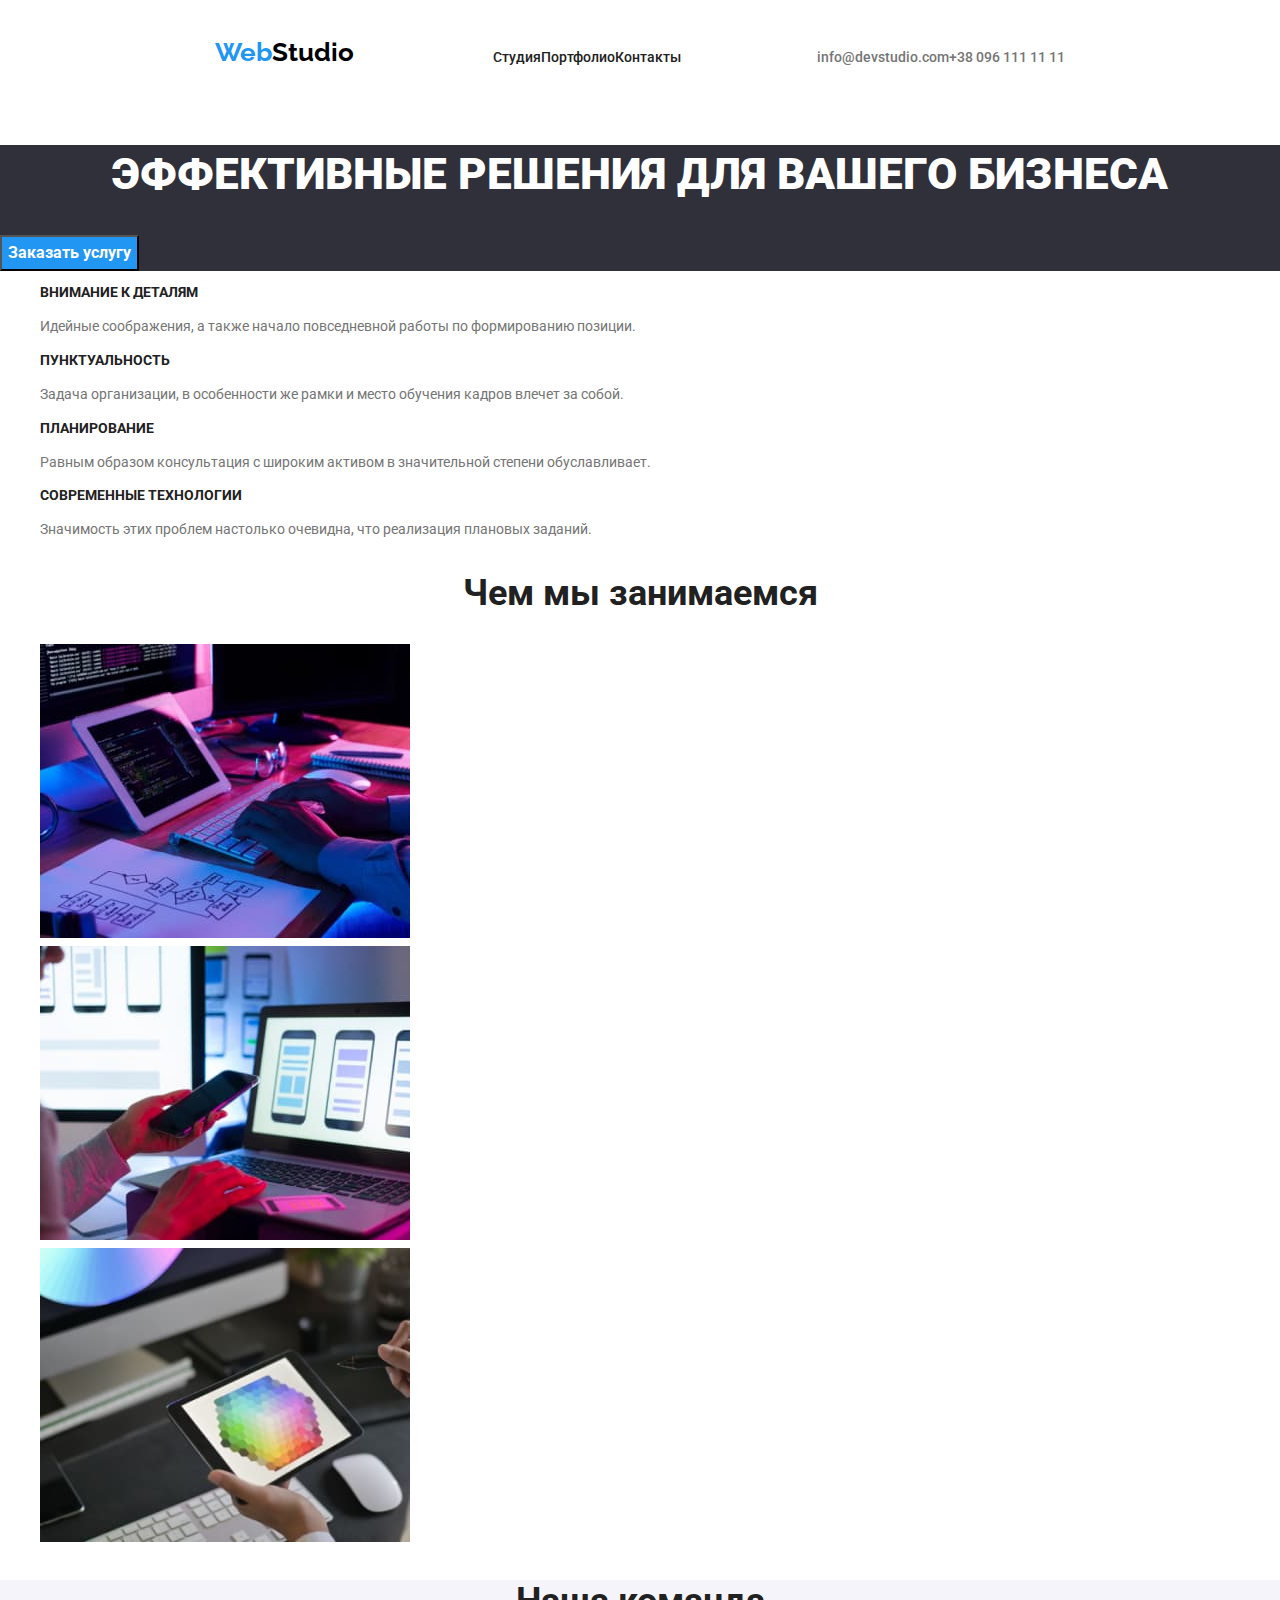
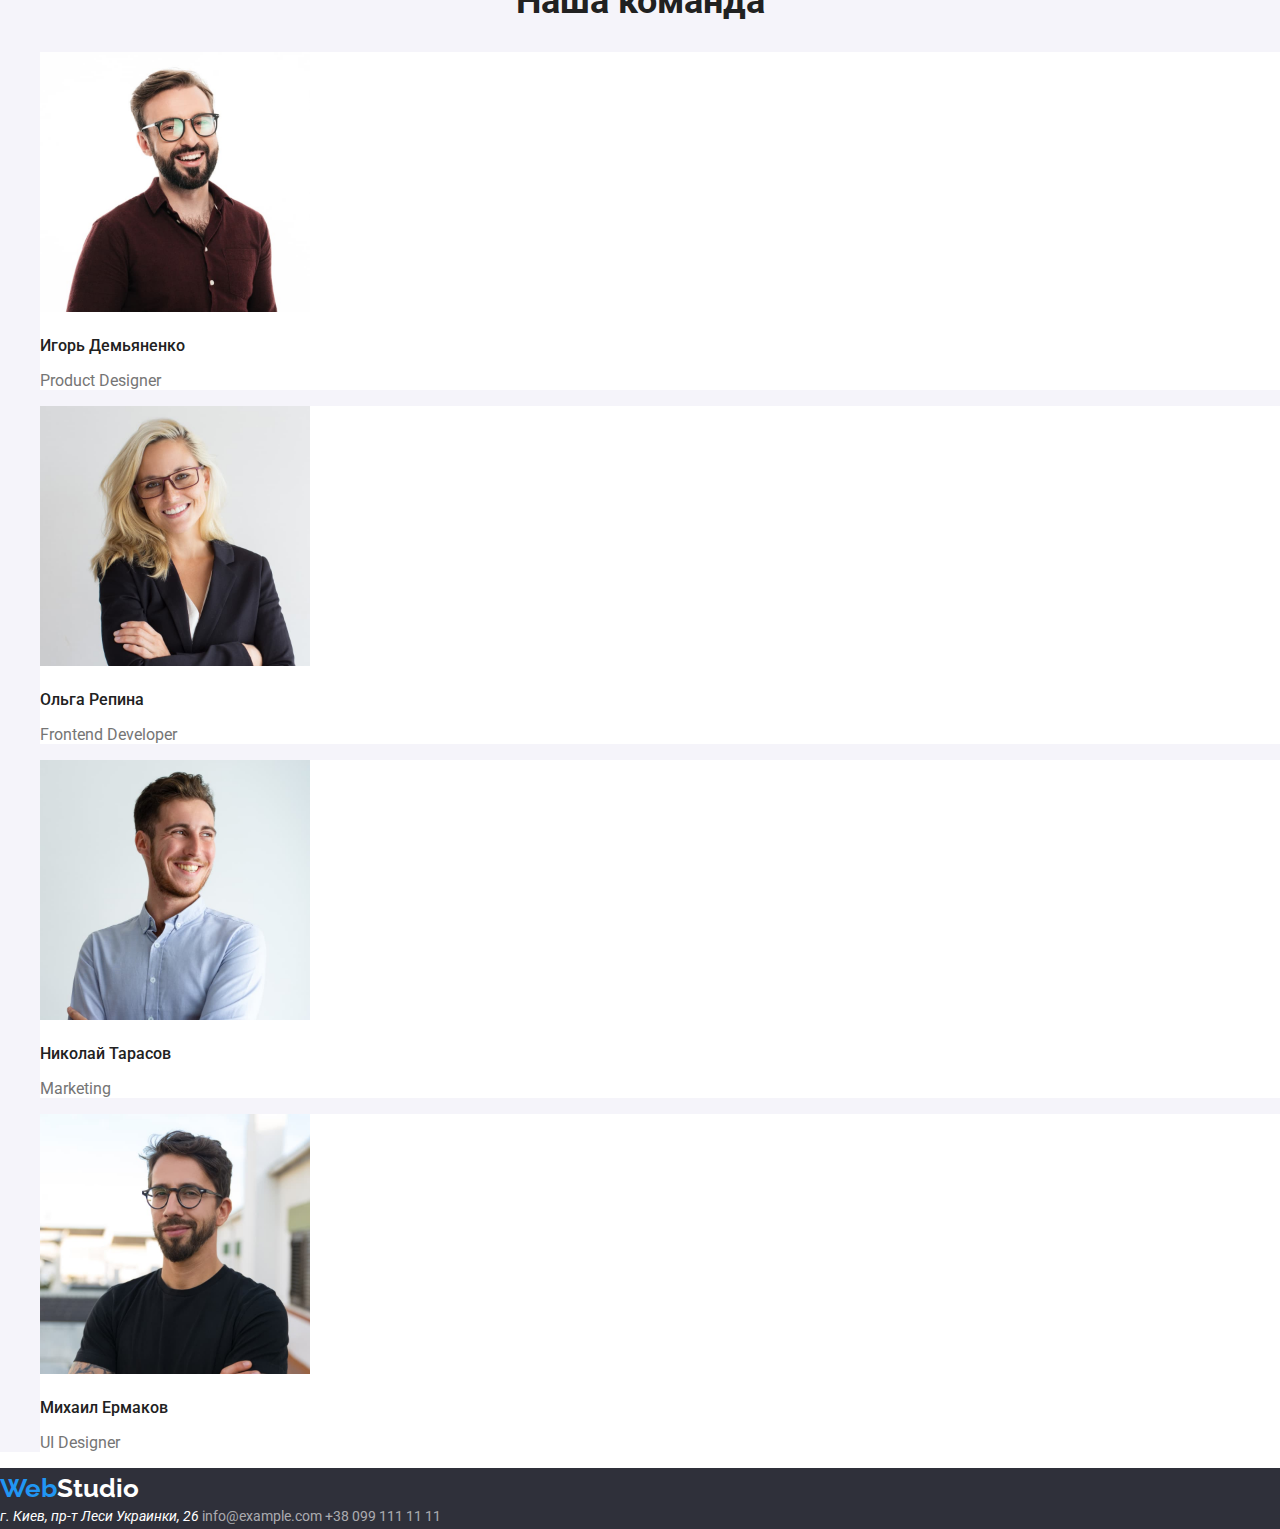
==== index.html @ 6ba64553 "Header make flexes" ====
<!DOCTYPE html>
<html lang="ru">
  <head>
    <meta charset="UTF-8" />
    <meta http-equiv="X-UA-Compatible" content="IE=edge" />
    <meta name="viewport" content="width=device-width, initial-scale=1.0" />
    <title>Главная</title>
    <link
      href="https://fonts.googleapis.com/css2?family=Oleo+Script:wght@400;700&family=Raleway:wght@400;700&family=Roboto:wght@400;500;700;900&display=swap"
      rel="stylesheet"
    />
    <link rel="stylesheet" href="./css/modern-normalize.min.css">
    <link rel="stylesheet" href="./css/styles.css" />
  </head>
  <body>
    <!--Шапка сайта-->
    <header class="page-header">
      <div class="container-nav">
        <nav class="site-nav">
        <a class="logo" lang="en" href="">Web<span class="logo-header">Studio</span></a>
        <ul class="link">
          <li><a class="nav-link" href="./index.html">Студия</a></li>
          <li><a class="nav-link" href="./portfolio.html">Портфолио</a></li>
          <li><a class="nav-link" href="">Контакты</a></li>
        </ul>
      </nav>
      <ul class="auth">
        <li><a class="nav-contact" href="mailto:info@devstudio.com">info@devstudio.com</a></li>
        <li><a class="nav-contact" href="tel:+380961111111">+38 096 111 11 11</a></li>
      </ul></div>
          </header>
    <main>
      <!--Герой-->
      <section class="hero">
        <h1>Эффективные решения для вашего бизнеса</h1>
        <button type="button">Заказать услугу</button>
      </section>
      <!--Преимущества-->
      <section>
        <ul class="advantages">
          <li>
            <h2>Внимание к деталям</h2>
            <p>Идейные соображения, а также начало повседневной работы по формированию позиции.</p>
          </li>
          <li>
            <h2>Пунктуальность</h2>
            <p>
              Задача организации, в особенности же рамки и место обучения кадров влечет за собой.
            </p>
          </li>
          <li>
            <h2>Планирование</h2>
            <p>
              Равным образом консультация с широким активом в значительной степени обуславливает.
            </p>
          </li>
          <li>
            <h2>Современные технологии</h2>
            <p>Значимость этих проблем настолько очевидна, что реализация плановых заданий.</p>
          </li>
        </ul>
      </section>
      <!--Примеры-->
      <section class="example">
        <h2>Чем мы занимаемся</h2>
        <ul>
          <li><img src="./images/example1.jpg" alt="набор на планшете" width="370" /></li>
          <li><img src="./images/example2.jpg" alt="ноут и телефон" width="370" /></li>
          <li>
            <img src="./images/example3.jpg" alt="цветовая таблица на планшете" width="370" />
          </li>
        </ul>
      </section>
      <!--Команда-->
      <section class="team">
        <h2>Наша команда</h2>
        <ul>
          <li class="teams">
            <img src="./images/team1.jpg" alt="Дизайнер" width="270" />
            <h3>Игорь Демьяненко</h3>
            <p>Product Designer</p>
          </li>
          <li class="teams">
            <img src="./images/team2.jpg" alt="Фронтэнд разрабочик" width="270" />
            <h3>Ольга Репина</h3>
            <p>Frontend Developer</p>
          </li>
          <li class="teams">
            <img src="./images/team3.jpg" alt="Маркетолог" width="270" />
            <h3>Николай Тарасов</h3>
            <p>Marketing</p>
          </li>
          <li class="teams">
            <img src="./images/team4.jpg" alt="Юай Дизайнер" width="270" />
            <h3>Михаил Ермаков</h3>
            <p>UI Designer</p>
          </li>
        </ul>
      </section>
    </main>
    <!--Подвал Сайта-->
    <footer class="foot">
      <a class="logo" href="">Web<span class="logo-footer">Studio</span></a>
      <address class="foot-address">
        г. Киев, пр-т Леси Украинки, 26
        <a class="foot-contact" href="mailto:info@example.com">info@example.com</a>
        <a class="foot-contact" href="tel:+380991111111">+38 099 111 11 11</a>
      </address>
    </footer>
  </body>
</html>
---- css/styles.css ----
/* font-family: Raleway;
font-family: Roboto;
 */
body {
  font-family: Roboto;
  font-style: normal;
  font-weight: 400;
  font-size: 14px;
  line-height: 1.71;
  color: #212121;
}

/* Шапка */
.logo {
  font-family: Raleway;
  font-style: normal;
  font-weight: bold;
  font-size: 26px;
  line-height: 1.19;
  color: #2196f3;
  text-decoration: none;
  display: inline-block;
  width: 145px;
  height: 31px;
  margin-top: 5px;
  margin-right: 93px;
}

.logo-header {
  color: black;
}
/* Навигация */

.site-nav {
  display: flex;
}

.container-nav {
  display: flex;
  justify-content: space-between;
  align-items: center;
  padding: 32px 215px;
}

ul {
  list-style-type: none;
}

.link {
  display: flex;
  justify-content: flex-start;
  margin-right: 50px;
}

.nav-link {
  text-decoration: none;
  font-weight: 500;
  font-size: 14px;
  line-height: 1.14;
  color: #212121;
}
.nav-link:hover,
.nav-link:focus {
  color: #2196f3;
}

.auth {
  display: flex;
}
.nav-contact {
  text-decoration: none;
  font-weight: 500;
  font-size: 14px;
  line-height: 1.14;
  color: #757575;
}
.nav-contact:hover,
.nav-contact:focus {
  color: #2196f3;
}
/* Герой */
.hero {
  background-color: #2f303a;
}
.hero h1 {
  font-weight: 900;
  font-size: 44px;
  line-height: 1.36;
  text-transform: uppercase;
  text-align: center;
  color: #ffffff;
}
.hero button {
  font-family: Roboto;
  background-color: #2196f3;
  color: #ffffff;
  font-weight: 700;
  font-size: 16px;
  line-height: 1.88;
  cursor: pointer;
}
.filter button {
  font-family: Roboto;
  background-color: #f5f4fa;
  color: #212121;
  font-weight: 500;
  font-size: 16px;
  line-height: 1.63;
  cursor: pointer;
}
.filter button:hover,
.filter button:focus {
  background-color: #2196f3;
  color: #ffffff;
}
/* Main content */

.content-list h2 {
  font-size: 18px;
  line-height: 2;
}

.content-list p {
  color: #757575;
  font-size: 16px;
  line-height: 1.88;
}

.advantages h2 {
  font-weight: 700px;
  font-size: 14px;
  line-height: 1.14;
  text-transform: uppercase;
}
.advantages p {
  line-height: 1.71;
  color: #757575;
}

.example h2,
.team h2 {
  font-weight: 700;
  font-size: 36px;
  line-height: 1.17;
  text-align: center;
}

.team h3 {
  font-weight: 500;
  font-size: 16px;
  line-height: 1.19;
}

.team p {
  color: #757575;
  font-size: 16px;
  line-height: 1.19;
}

.team {
  background-color: #f5f4fa;
}
.teams {
  background-color: #ffffff;
}

/* Подвал */
.logo-footer {
  color: white;
}

.foot {
  background-color: #2f303a;
}

.foot-address {
  color: #ffffff;
  font-size: 14px;
  line-height: 1.71;
}

.foot-contact {
  text-decoration: none;
  font-style: normal;
  color: rgba(255, 255, 255, 0.6);
  line-height: 1.71;
}

.foot-contact:hover,
.foot-contact:focus {
  color: #2196f3;
}
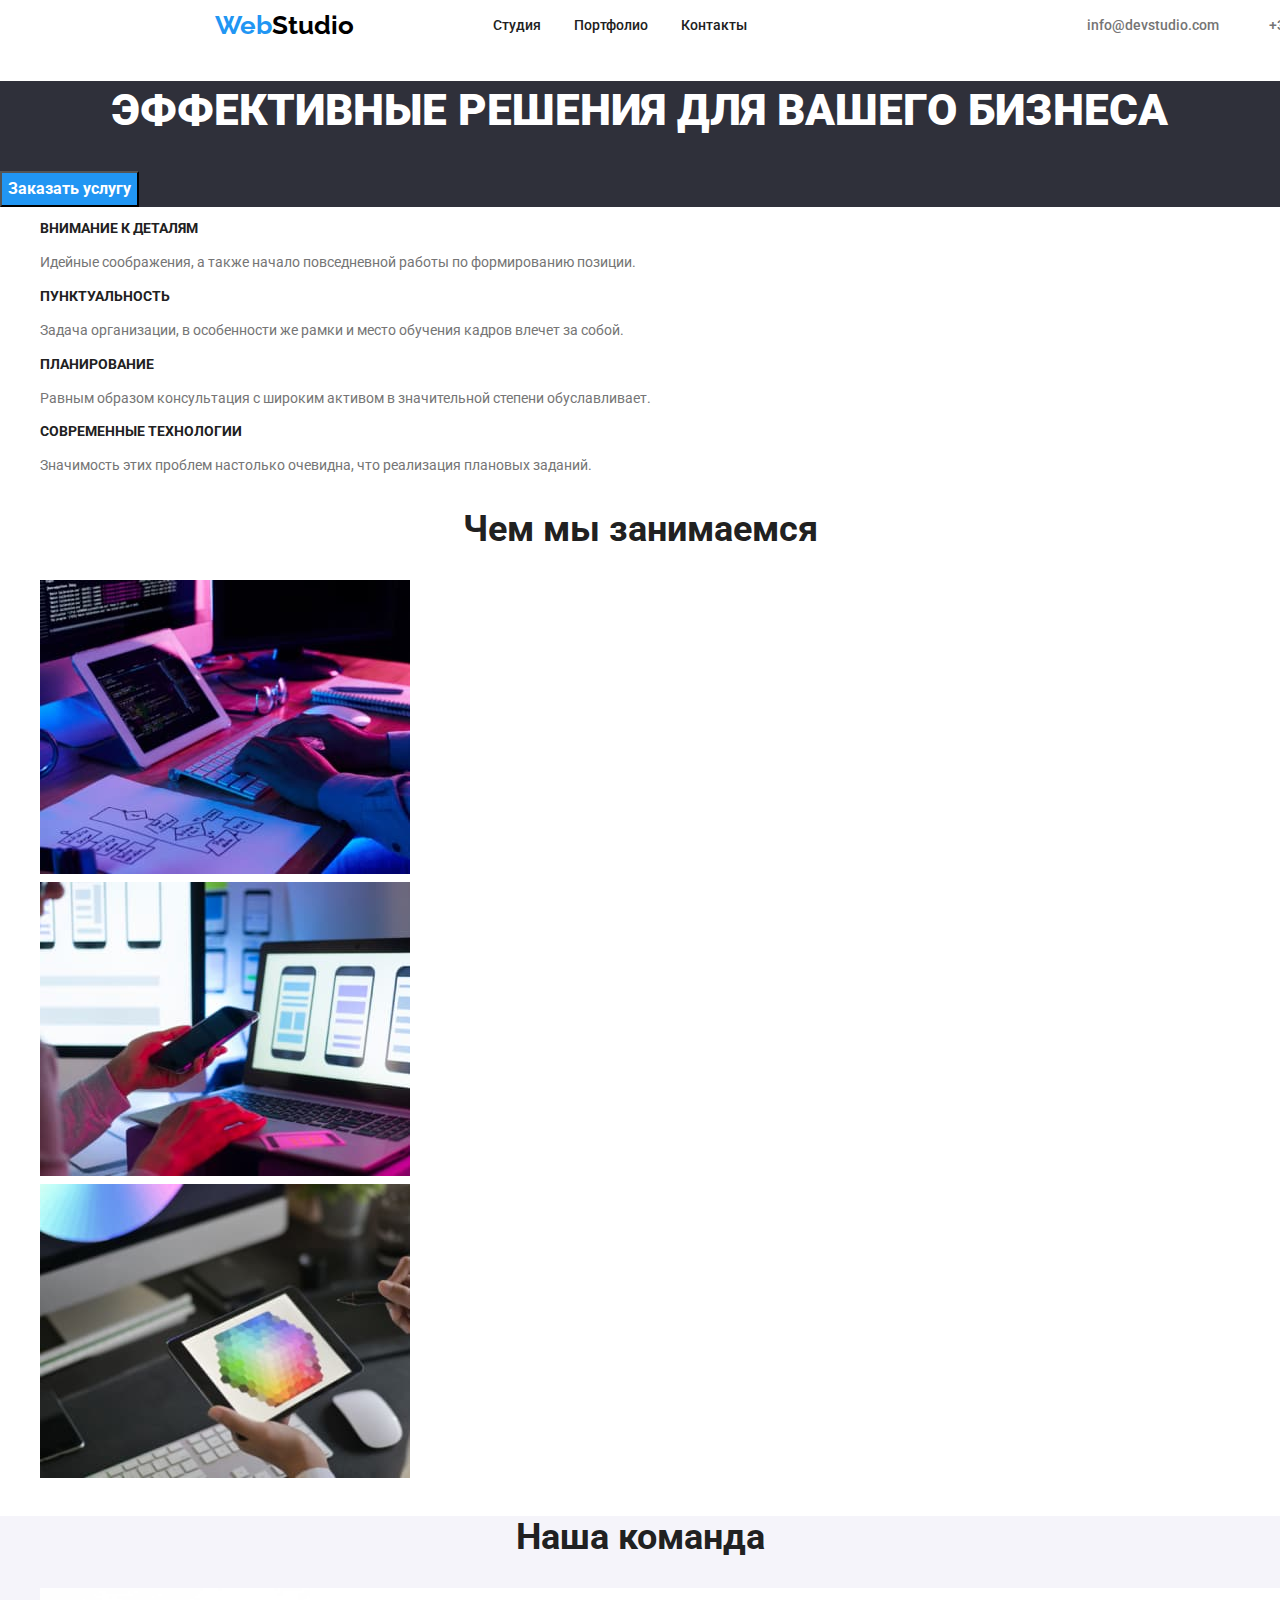
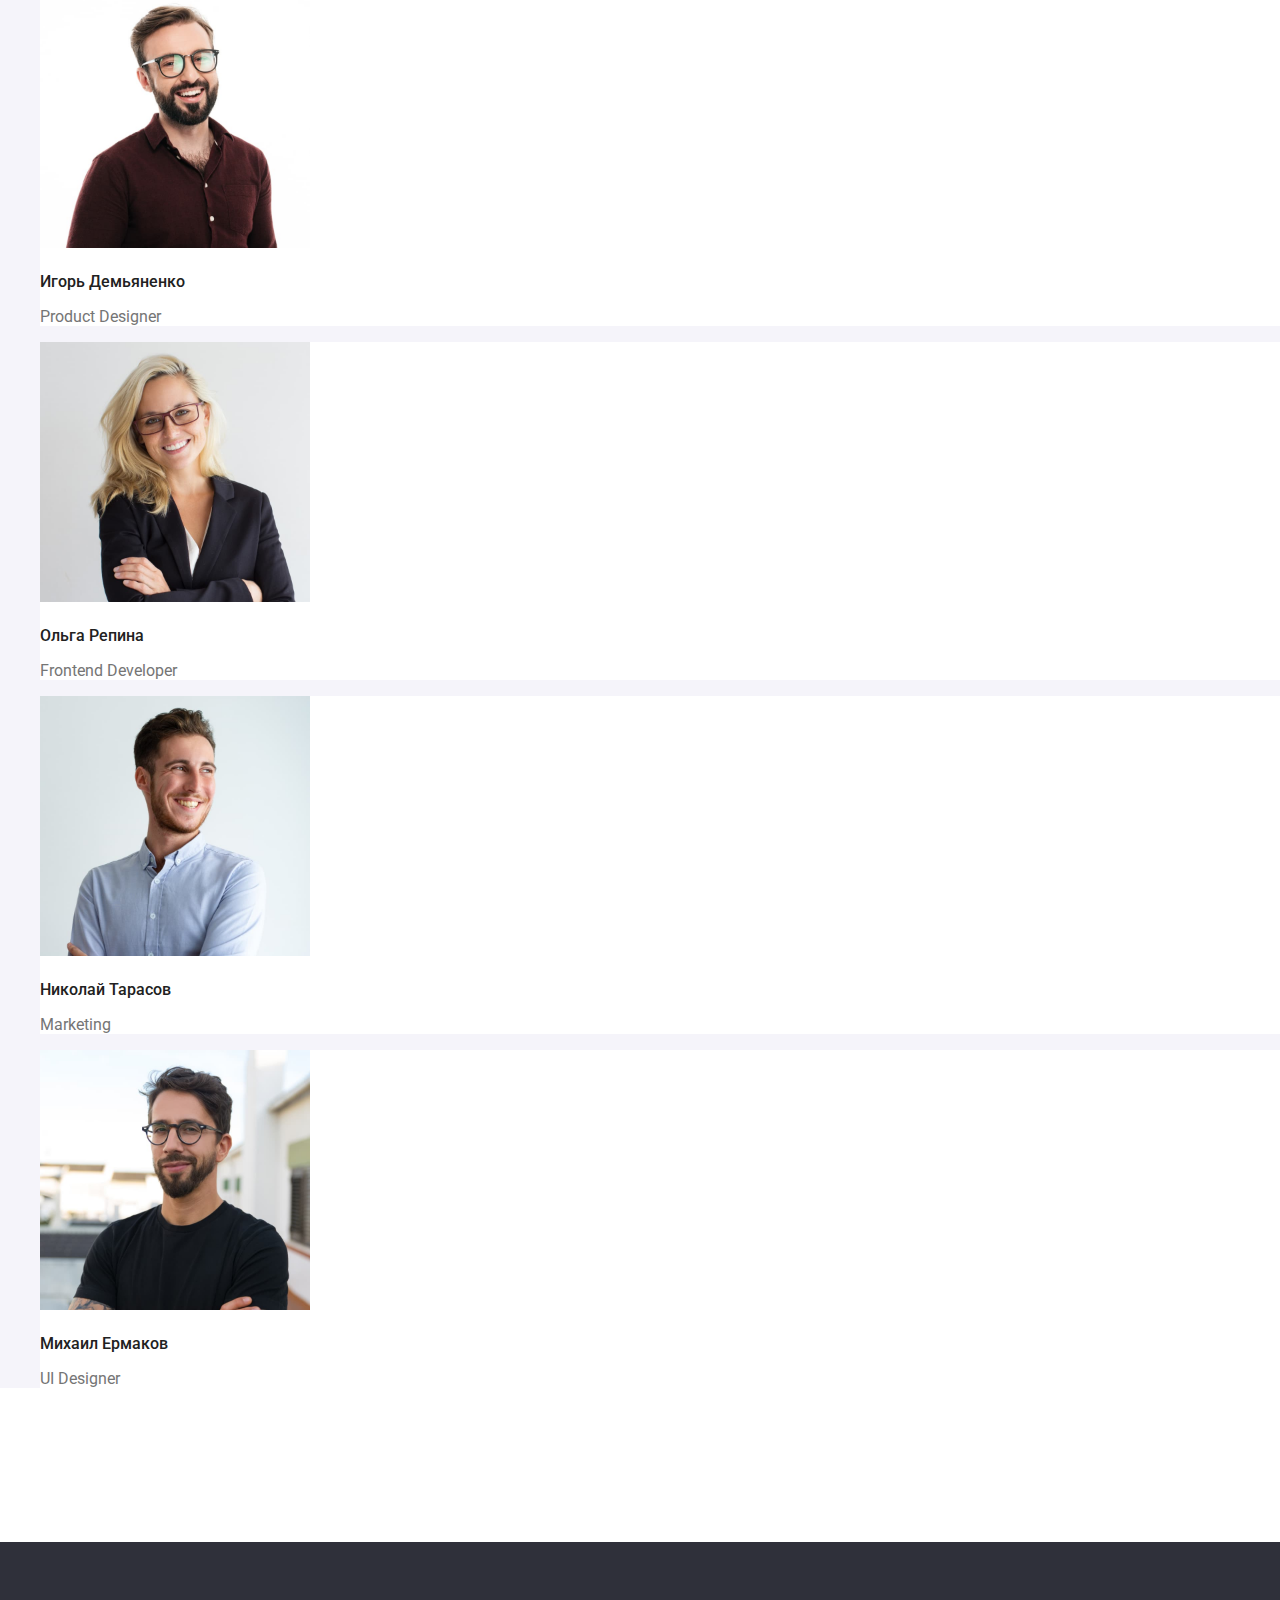
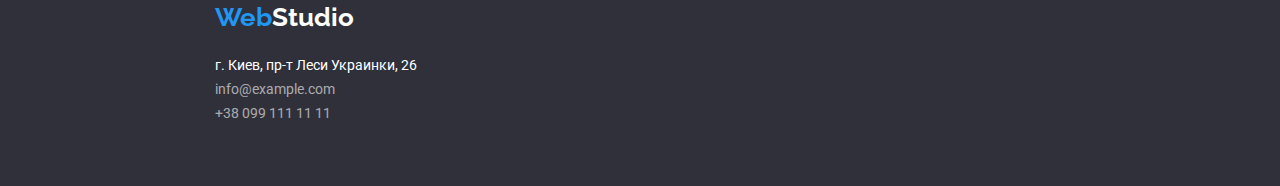
==== commit 9a2ed6a4: "header and footer position" ====
--- a/index.html
+++ b/index.html
@@ -9,7 +9,7 @@
       href="https://fonts.googleapis.com/css2?family=Oleo+Script:wght@400;700&family=Raleway:wght@400;700&family=Roboto:wght@400;500;700;900&display=swap"
       rel="stylesheet"
     />
-    <link rel="stylesheet" href="./css/modern-normalize.min.css">
+    <link rel="stylesheet" href="./css/modern-normalize.min.css" />
     <link rel="stylesheet" href="./css/styles.css" />
   </head>
   <body>
@@ -17,18 +17,23 @@
     <header class="page-header">
       <div class="container-nav">
         <nav class="site-nav">
-        <a class="logo" lang="en" href="">Web<span class="logo-header">Studio</span></a>
-        <ul class="link">
-          <li><a class="nav-link" href="./index.html">Студия</a></li>
-          <li><a class="nav-link" href="./portfolio.html">Портфолио</a></li>
-          <li><a class="nav-link" href="">Контакты</a></li>
+          <a class="logo" lang="en" href="">Web<span class="logo-header">Studio</span></a>
+          <ul class="link">
+            <li><a class="nav-link" href="./index.html">Студия</a></li>
+            <li><a class="nav-link" href="./portfolio.html">Портфолио</a></li>
+            <li><a class="nav-link" href="">Контакты</a></li>
+          </ul>
+        </nav>
+        <ul class="auth">
+          <li class="auth-contact">
+            <a class="nav-contact" href="mailto:info@devstudio.com">info@devstudio.com</a>
+          </li>
+          <li class="auth-contact">
+            <a class="nav-contact" href="tel:+380961111111">+38 096 111 11 11</a>
+          </li>
         </ul>
-      </nav>
-      <ul class="auth">
-        <li><a class="nav-contact" href="mailto:info@devstudio.com">info@devstudio.com</a></li>
-        <li><a class="nav-contact" href="tel:+380961111111">+38 096 111 11 11</a></li>
-      </ul></div>
-          </header>
+      </div>
+    </header>
     <main>
       <!--Герой-->
       <section class="hero">
@@ -100,12 +105,12 @@
     </main>
     <!--Подвал Сайта-->
     <footer class="foot">
-      <a class="logo" href="">Web<span class="logo-footer">Studio</span></a>
-      <address class="foot-address">
-        г. Киев, пр-т Леси Украинки, 26
-        <a class="foot-contact" href="mailto:info@example.com">info@example.com</a>
-        <a class="foot-contact" href="tel:+380991111111">+38 099 111 11 11</a>
-      </address>
+     <div class="logo-psn"><a class="logo-f" href="">Web<span class="logo-footer">Studio</span></a></div>
+     <div class="foot-psn">
+       <a class="foot-address" href="https://www.google.com.ua/maps/">г. Киев, пр-т Леси Украинки, 26</li>
+      <a class="foot-contact" href="mailto:info@example.com">info@example.com</a>
+    <a class="foot-contact" href="tel:+380991111111">+38 099 111 11 11</a>
+  </div>
     </footer>
   </body>
 </html>
--- a/css/styles.css
+++ b/css/styles.css
@@ -10,6 +10,9 @@
   color: #212121;
 }
 
+header {
+  background-color: #ffffff;
+}
 /* Шапка */
 .logo {
   font-family: Raleway;
@@ -22,7 +25,6 @@
   display: inline-block;
   width: 145px;
   height: 31px;
-  margin-top: 5px;
   margin-right: 93px;
 }
 
@@ -31,25 +33,29 @@
 }
 /* Навигация */
 
-.site-nav {
-  display: flex;
-}
-
 .container-nav {
-  display: flex;
-  justify-content: space-between;
+  width: 1200px;
+  display: flex;
+  margin-left: 200px;
+  margin-right: 200px;
+  padding-left: 15px;
+  padding-right: 15px;
   align-items: center;
-  padding: 32px 215px;
 }
 
 ul {
   list-style-type: none;
 }
 
+.site-nav {
+  display: flex;
+  align-items: center;
+}
+
 .link {
   display: flex;
-  justify-content: flex-start;
-  margin-right: 50px;
+  width: 294px;
+  justify-content: space-between;
 }
 
 .nav-link {
@@ -58,7 +64,10 @@
   font-size: 14px;
   line-height: 1.14;
   color: #212121;
-}
+  margin-top: 32px;
+  margin-bottom: 32px;
+}
+
 .nav-link:hover,
 .nav-link:focus {
   color: #2196f3;
@@ -66,7 +75,11 @@
 
 .auth {
   display: flex;
-}
+  align-items: center;
+  justify-content: flex-end;
+  margin-left: auto;
+}
+
 .nav-contact {
   text-decoration: none;
   font-weight: 500;
@@ -74,10 +87,20 @@
   line-height: 1.14;
   color: #757575;
 }
+
 .nav-contact:hover,
 .nav-contact:focus {
   color: #2196f3;
 }
+
+.auth-contact {
+  margin-right: 50px;
+}
+
+.auth-contact:last-child {
+  margin-right: 0px;
+}
+
 /* Герой */
 .hero {
   background-color: #2f303a;
@@ -165,15 +188,49 @@
 }
 
 /* Подвал */
+.logo-f {
+  font-family: Raleway;
+  font-style: normal;
+  font-weight: bold;
+  font-size: 26px;
+  line-height: 1.19;
+  color: #2196f3;
+  text-decoration: none;
+}
+.logo-psn {
+  box-sizing: border-box;
+  display: block;
+  margin-left: 200px;
+  margin-right: 200px;
+  margin-top: 154px;
+  padding-top: 60px;
+  padding-left: 15px;
+  padding-right: 15px;
+}
+
 .logo-footer {
   color: white;
 }
 
 .foot {
   background-color: #2f303a;
+  height: auto;
+}
+
+.foot-psn {
+  display: flex;
+  flex-direction: column;
+  margin-left: 200px;
+  margin-right: 200px;
+  margin-top: 20px;
+  padding-left: 15px;
+  padding-right: 15px;
+  padding-bottom: 60px;
+  justify-content: space-between;
 }
 
 .foot-address {
+  text-decoration: none;
   color: #ffffff;
   font-size: 14px;
   line-height: 1.71;
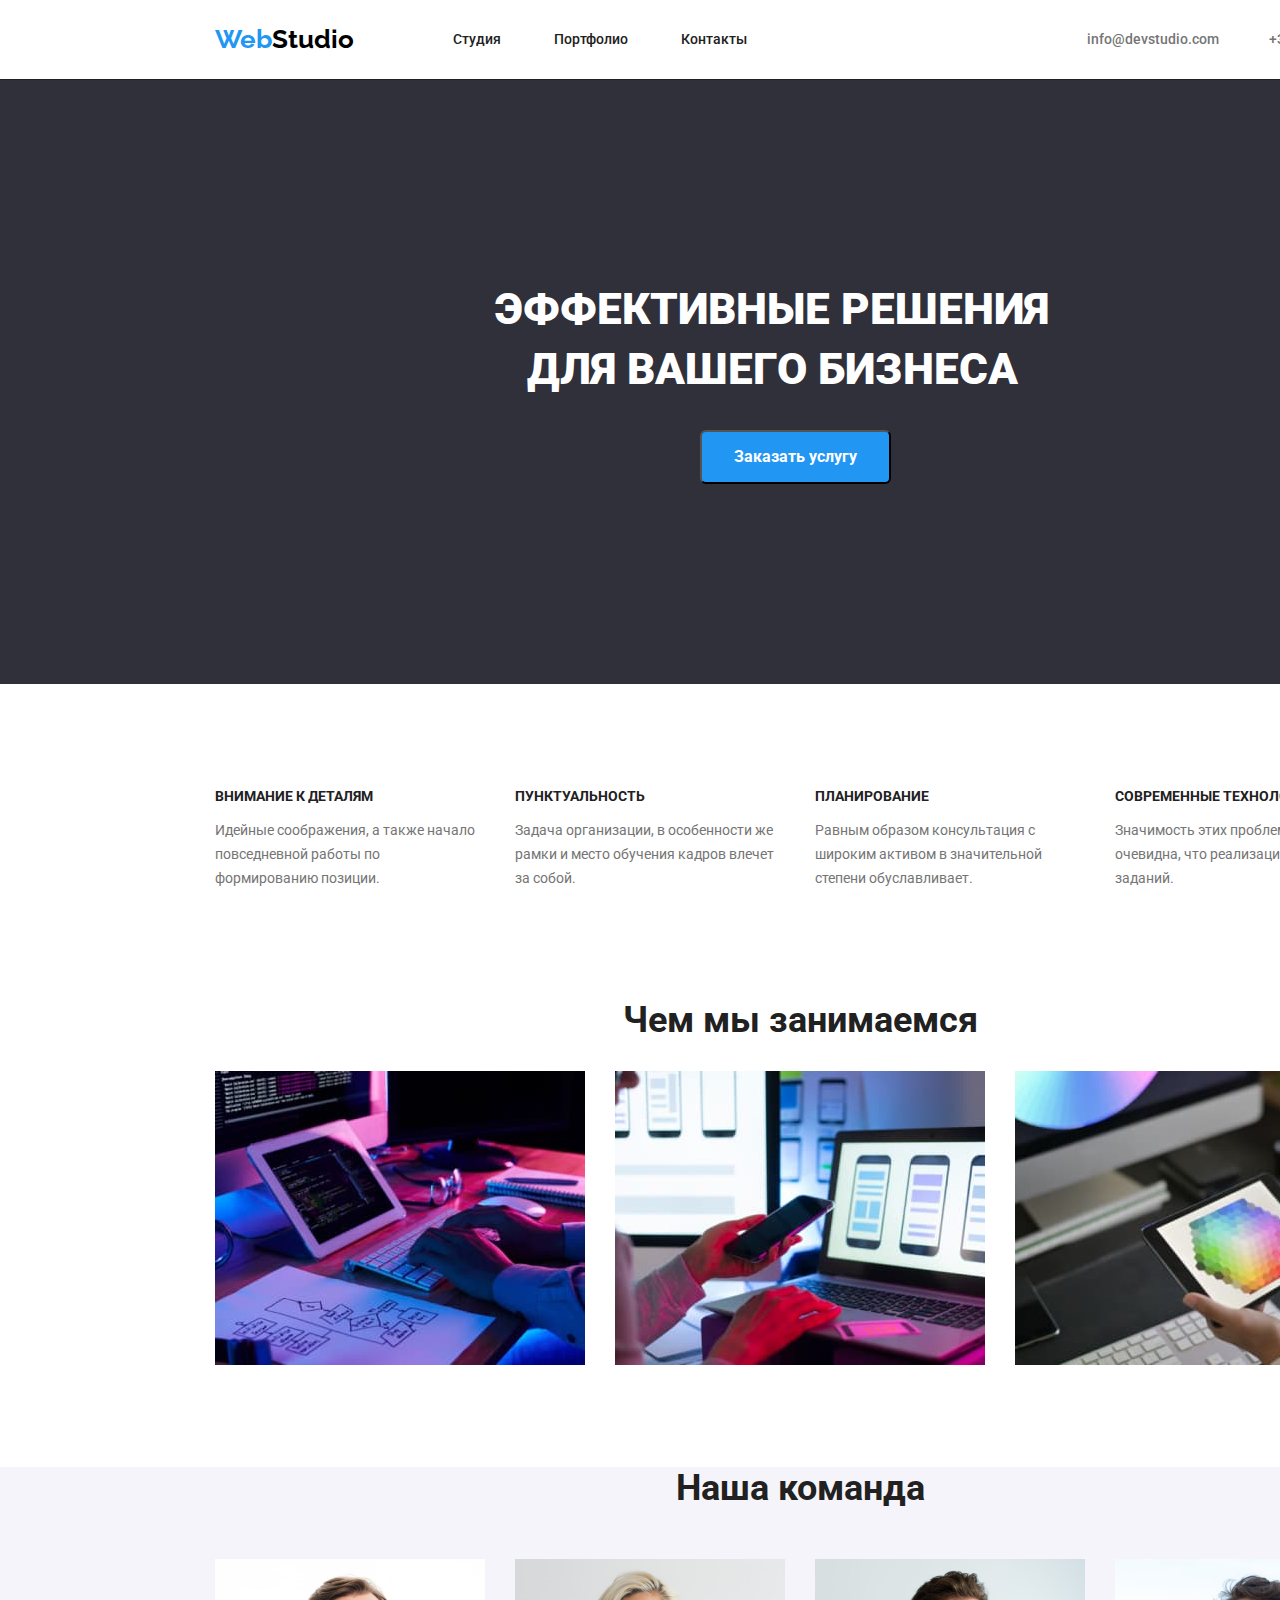
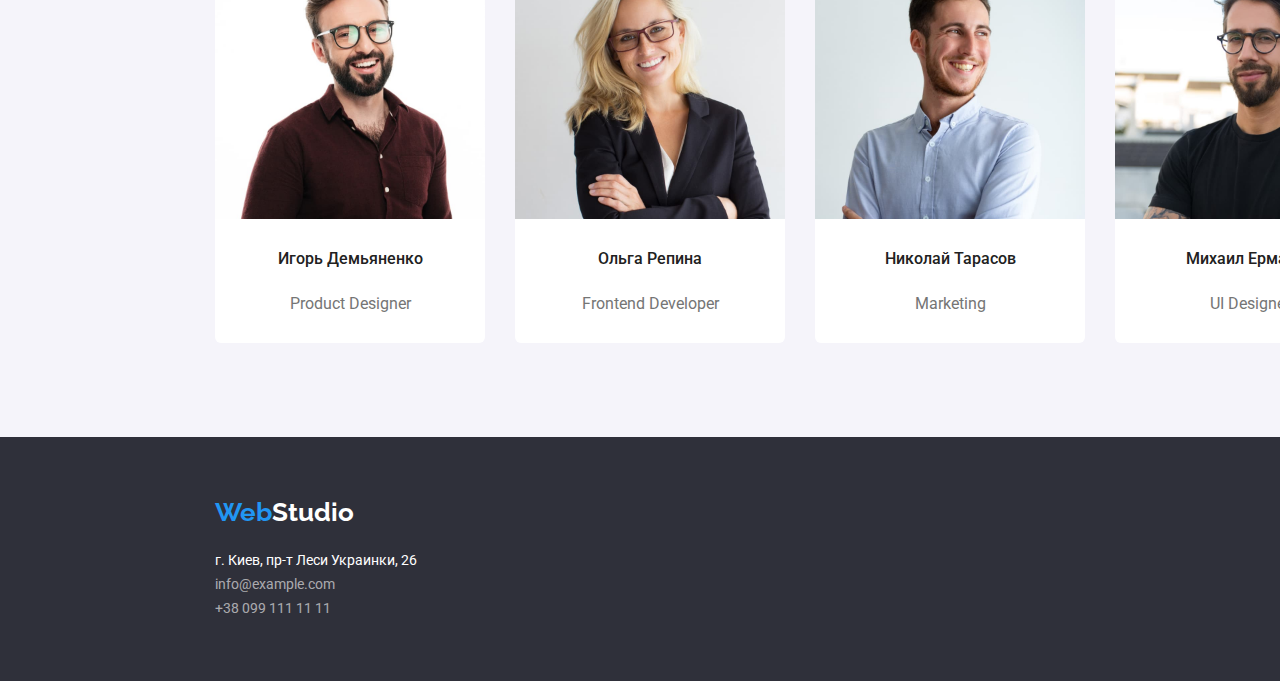
==== commit d980b736: "Flex psn 1st page" ====
--- a/index.html
+++ b/index.html
@@ -43,23 +43,23 @@
       <!--Преимущества-->
       <section>
         <ul class="advantages">
-          <li>
+          <li class="advantage-item">
             <h2>Внимание к деталям</h2>
             <p>Идейные соображения, а также начало повседневной работы по формированию позиции.</p>
           </li>
-          <li>
+          <li class="advantage-item">
             <h2>Пунктуальность</h2>
             <p>
               Задача организации, в особенности же рамки и место обучения кадров влечет за собой.
             </p>
           </li>
-          <li>
+          <li class="advantage-item">
             <h2>Планирование</h2>
             <p>
               Равным образом консультация с широким активом в значительной степени обуславливает.
             </p>
           </li>
-          <li>
+          <li class="advantage-item">
             <h2>Современные технологии</h2>
             <p>Значимость этих проблем настолько очевидна, что реализация плановых заданий.</p>
           </li>
@@ -68,18 +68,17 @@
       <!--Примеры-->
       <section class="example">
         <h2>Чем мы занимаемся</h2>
-        <ul>
-          <li><img src="./images/example1.jpg" alt="набор на планшете" width="370" /></li>
-          <li><img src="./images/example2.jpg" alt="ноут и телефон" width="370" /></li>
-          <li>
-            <img src="./images/example3.jpg" alt="цветовая таблица на планшете" width="370" />
+        <ul class="example-img">
+          <li class="img-item"><img src="./images/example1.jpg" alt="набор на планшете" width="370" /></li>
+          <li class="img-item"><img src="./images/example2.jpg" alt="ноут и телефон" width="370" /></li>
+          <li class="img-item"><img src="./images/example3.jpg" alt="цветовая таблица на планшете" width="370" />
           </li>
         </ul>
       </section>
       <!--Команда-->
       <section class="team">
         <h2>Наша команда</h2>
-        <ul>
+        <ul><div class="members">
           <li class="teams">
             <img src="./images/team1.jpg" alt="Дизайнер" width="270" />
             <h3>Игорь Демьяненко</h3>
@@ -99,13 +98,13 @@
             <img src="./images/team4.jpg" alt="Юай Дизайнер" width="270" />
             <h3>Михаил Ермаков</h3>
             <p>UI Designer</p>
-          </li>
+          </li></div>
         </ul>
       </section>
     </main>
     <!--Подвал Сайта-->
     <footer class="foot">
-     <div class="logo-psn"><a class="logo-f" href="">Web<span class="logo-footer">Studio</span></a></div>
+     <div class="logo-psn"><a class="logo-f" lang="en" href="">Web<span class="logo-footer">Studio</span></a></div>
      <div class="foot-psn">
        <a class="foot-address" href="https://www.google.com.ua/maps/">г. Киев, пр-т Леси Украинки, 26</li>
       <a class="foot-contact" href="mailto:info@example.com">info@example.com</a>
--- a/css/styles.css
+++ b/css/styles.css
@@ -8,11 +8,17 @@
   font-size: 14px;
   line-height: 1.71;
   color: #212121;
+  width: 1600px;
 }
 
 header {
   background-color: #ffffff;
-}
+  border-color: ECECEC;
+  border-bottom: 1px solid;
+  height: 80px;
+  display: flex;
+}
+
 /* Шапка */
 .logo {
   font-family: Raleway;
@@ -104,14 +110,23 @@
 /* Герой */
 .hero {
   background-color: #2f303a;
+  padding-top: 200px;
+  padding-bottom: 200px;
 }
 .hero h1 {
   font-weight: 900;
   font-size: 44px;
   line-height: 1.36;
   text-transform: uppercase;
+  color: #ffffff;
   text-align: center;
-  color: #ffffff;
+  width: 640px;
+  margin-top: 0px;
+  margin-left: 452px;
+  margin-right: 452px;
+  margin-bottom: 30px;
+  padding-left: 28px;
+  padding-right: 28px;
 }
 .hero button {
   font-family: Roboto;
@@ -121,7 +136,24 @@
   font-size: 16px;
   line-height: 1.88;
   cursor: pointer;
-}
+  border-radius: 6px;
+  display: block;
+  text-align: center;
+  padding: 10px 32px 10px 32px;
+  margin-left: 700px;
+  margin-right: 700px;
+  margin-bottom: 0px;
+}
+
+.filter {
+  display: flex;
+  justify-content: flex-start;
+  margin-left: 495px;
+  margin-right: auto;
+  margin-top: 94px;
+  margin-bottom: 50px;
+}
+
 .filter button {
   font-family: Roboto;
   background-color: #f5f4fa;
@@ -130,7 +162,16 @@
   font-size: 16px;
   line-height: 1.63;
   cursor: pointer;
-}
+  border-radius: 6px;
+  border-color: #ffffff;
+  margin-right: 8px;
+  padding: 6px 22px 6px 22px;
+}
+
+.filter:last-child {
+  margin-left: 0px;
+}
+
 .filter button:hover,
 .filter button:focus {
   background-color: #2196f3;
@@ -138,6 +179,55 @@
 }
 /* Main content */
 
+.projects {
+  display: flex;
+  flex-wrap: wrap;
+  justify-content: flex-start;
+  flex-basis: 1200px;
+  margin-left: 215px;
+  margin-right: 215px;
+  margin-bottom: 94px;
+  padding-left: 0px;
+  padding-right: 0px;
+  padding-top: 0px;
+  padding-bottom: 0px;
+}
+
+.projects-container {
+  display: flex;
+  flex-direction: column;
+  flex-basis: 370px;
+  justify-content: flex-start;
+  text-align: start;
+  margin-bottom: 30px;
+  margin-right: 30px;
+
+  outline: 1px solid #eeeeee;
+}
+
+.projects-container:nth-child(3n) {
+  margin-right: 0;
+}
+
+.projects-container:nth-child(n + 7) {
+  margin-bottom: 0;
+}
+
+.projects-container h2,
+p {
+  margin-left: 24px;
+  margin-right: 24px;
+}
+
+.projects-container h2 {
+  margin-top: 20px;
+  margin-bottom: 0px;
+}
+
+.projects-container p {
+  margin-top: 4px;
+  margin-bottom: 20px;
+}
 .content-list h2 {
   font-size: 18px;
   line-height: 2;
@@ -147,6 +237,27 @@
   color: #757575;
   font-size: 16px;
   line-height: 1.88;
+}
+
+.advantages {
+  display: flex;
+  margin-top: 94px;
+  margin-left: 215px;
+  margin-right: 215px;
+  margin-bottom: 94px;
+}
+
+.advantage-item {
+  display: block;
+  text-align: left;
+  width: 270px;
+  margin-left: 0px;
+  margin-right: 30px;
+  padding-right: 5px;
+}
+
+.advantage-item:last-child {
+  margin-right: 0px;
 }
 
 .advantages h2 {
@@ -158,6 +269,24 @@
 .advantages p {
   line-height: 1.71;
   color: #757575;
+  margin-left: 0px;
+  margin-right: 0px;
+}
+
+.example-img {
+  display: flex;
+  margin-left: 215px;
+  margin-right: 215px;
+  margin-bottom: 94px;
+  justify-content: center;
+}
+
+.img-item {
+  margin-right: 30px;
+}
+
+.img-item:last-child {
+  margin-right: 0px;
 }
 
 .example h2,
@@ -168,6 +297,7 @@
   text-align: center;
 }
 
+/* Команда */
 .team h3 {
   font-weight: 500;
   font-size: 16px;
@@ -183,8 +313,38 @@
 .team {
   background-color: #f5f4fa;
 }
+
+.members {
+  display: flex;
+  justify-content: center;
+  margin-top: 50px;
+  margin-left: 215px;
+  margin-right: 215px;
+  padding-bottom: 94px;
+  background-color: #f5f4fa;
+}
+
 .teams {
   background-color: #ffffff;
+  display: flex;
+  flex-direction: column;
+  flex-basis: 270px;
+  border-radius: 6px;
+  text-align: center;
+  margin-right: 30px;
+}
+
+.teams:last-child {
+  margin-right: 0px;
+}
+
+.teams h3 {
+  margin-top: 30px;
+  margin-bottom: 10px;
+}
+
+.teams p {
+  margin-bottom: 30px;
 }
 
 /* Подвал */
@@ -202,7 +362,6 @@
   display: block;
   margin-left: 200px;
   margin-right: 200px;
-  margin-top: 154px;
   padding-top: 60px;
   padding-left: 15px;
   padding-right: 15px;
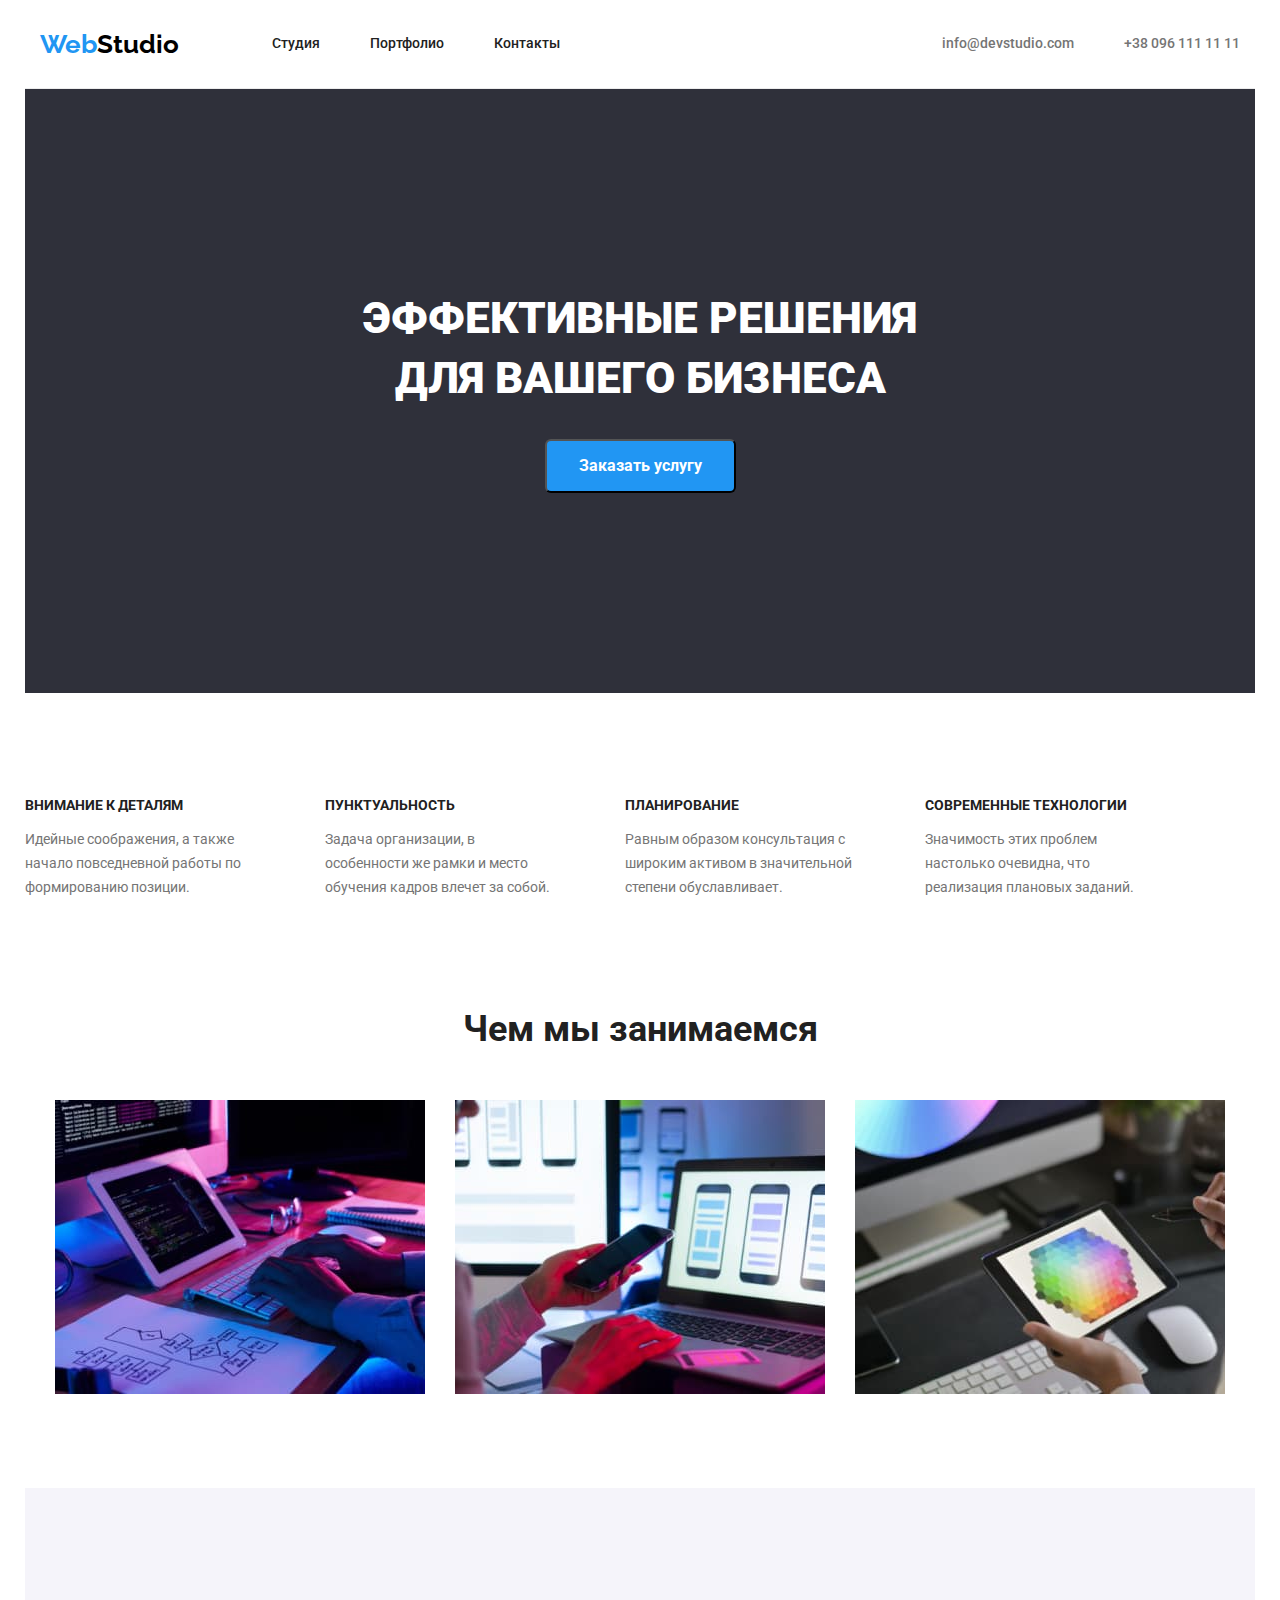
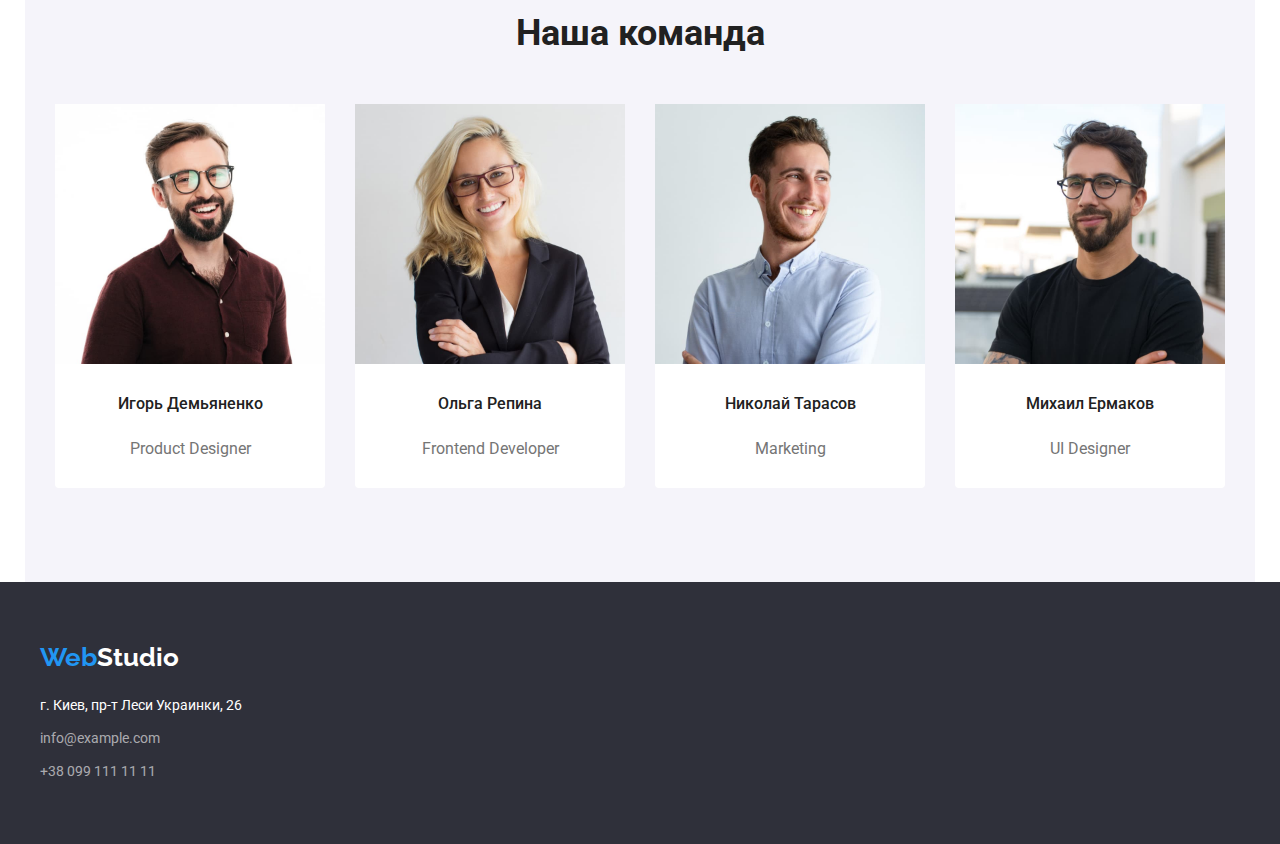
==== commit 1a2ed998: "Edit mistakes" ====
--- a/index.html
+++ b/index.html
@@ -14,14 +14,15 @@
   </head>
   <body>
     <!--Шапка сайта-->
-    <header class="page-header">
+
+    <header>
       <div class="container-nav">
         <nav class="site-nav">
           <a class="logo" lang="en" href="">Web<span class="logo-header">Studio</span></a>
           <ul class="link">
-            <li><a class="nav-link" href="./index.html">Студия</a></li>
-            <li><a class="nav-link" href="./portfolio.html">Портфолио</a></li>
-            <li><a class="nav-link" href="">Контакты</a></li>
+            <li class="links"><a class="nav-link" href="./index.html">Студия</a></li>
+            <li class="links"><a class="nav-link" href="./portfolio.html">Портфолио</a></li>
+            <li class="links"><a class="nav-link" href="">Контакты</a></li>
           </ul>
         </nav>
         <ul class="auth">
@@ -34,82 +35,108 @@
         </ul>
       </div>
     </header>
-    <main>
-      <!--Герой-->
-      <section class="hero">
-        <h1>Эффективные решения для вашего бизнеса</h1>
-        <button type="button">Заказать услугу</button>
-      </section>
-      <!--Преимущества-->
-      <section>
-        <ul class="advantages">
-          <li class="advantage-item">
-            <h2>Внимание к деталям</h2>
-            <p>Идейные соображения, а также начало повседневной работы по формированию позиции.</p>
+    <div class="container-content">
+      <main>
+        <!--Герой-->
+        <section class="hero">
+          <h1>Эффективные решения для вашего бизнеса</h1>
+          <button type="button">Заказать услугу</button>
+        </section>
+        <!--Преимущества-->
+        <section>
+          <ul class="advantages">
+            <li class="advantage-item">
+              <h2>Внимание к деталям</h2>
+              <p>
+                Идейные соображения, а также начало повседневной работы по формированию позиции.
+              </p>
+            </li>
+            <li class="advantage-item">
+              <h2>Пунктуальность</h2>
+              <p>
+                Задача организации, в особенности же рамки и место обучения кадров влечет за собой.
+              </p>
+            </li>
+            <li class="advantage-item">
+              <h2>Планирование</h2>
+              <p>
+                Равным образом консультация с широким активом в значительной степени обуславливает.
+              </p>
+            </li>
+            <li class="advantage-item">
+              <h2>Современные технологии</h2>
+              <p>Значимость этих проблем настолько очевидна, что реализация плановых заданий.</p>
+            </li>
+          </ul>
+        </section>
+        <!--Примеры-->
+        <section class="example">
+          <h2>Чем мы занимаемся</h2>
+          <ul class="example-img">
+            <li class="img-item">
+              <img class="image" src="./images/example1.jpg" alt="набор на планшете" width="370" />
+            </li>
+            <li class="img-item">
+              <img class="image" src="./images/example2.jpg" alt="ноут и телефон" width="370" />
+            </li>
+            <li class="img-item">
+              <img
+                class="image"
+                src="./images/example3.jpg"
+                alt="цветовая таблица на планшете"
+                width="370"
+              />
+            </li>
+          </ul>
+        </section>
+        <!--Команда-->
+        <section class="team">
+          <h2>Наша команда</h2>
+          <ul class="members">
+            <li class="teams">
+              <img src="./images/team1.jpg" alt="Дизайнер" width="270" />
+              <h3>Игорь Демьяненко</h3>
+              <p>Product Designer</p>
+            </li>
+            <li class="teams">
+              <img src="./images/team2.jpg" alt="Фронтэнд разрабочик" width="270" />
+              <h3>Ольга Репина</h3>
+              <p>Frontend Developer</p>
+            </li>
+            <li class="teams">
+              <img src="./images/team3.jpg" alt="Маркетолог" width="270" />
+              <h3>Николай Тарасов</h3>
+              <p>Marketing</p>
+            </li>
+            <li class="teams">
+              <img src="./images/team4.jpg" alt="Юай Дизайнер" width="270" />
+              <h3>Михаил Ермаков</h3>
+              <p>UI Designer</p>
+            </li>
+          </ul>
+        </section>
+      </main>
+    </div>
+    <!--Подвал Сайта-->
+    <footer>
+      <div class="container-foot">
+        <div class="logo-psn">
+          <a class="logo-f" lang="en" href="">Web<span class="logo-footer">Studio</span></a>
+        </div>
+        <ul class="foot-psn">
+          <li class="foot-item">
+            <a class="foot-address" href="https://www.google.com.ua/maps/"
+              >г. Киев, пр-т Леси Украинки, 26</a
+            >
           </li>
-          <li class="advantage-item">
-            <h2>Пунктуальность</h2>
-            <p>
-              Задача организации, в особенности же рамки и место обучения кадров влечет за собой.
-            </p>
+          <li class="foot-item">
+            <a class="foot-contact" href="mailto:info@example.com">info@example.com</a>
           </li>
-          <li class="advantage-item">
-            <h2>Планирование</h2>
-            <p>
-              Равным образом консультация с широким активом в значительной степени обуславливает.
-            </p>
-          </li>
-          <li class="advantage-item">
-            <h2>Современные технологии</h2>
-            <p>Значимость этих проблем настолько очевидна, что реализация плановых заданий.</p>
+          <li class="foot-item">
+            <a class="foot-contact" href="tel:+380991111111">+38 099 111 11 11</a>
           </li>
         </ul>
-      </section>
-      <!--Примеры-->
-      <section class="example">
-        <h2>Чем мы занимаемся</h2>
-        <ul class="example-img">
-          <li class="img-item"><img src="./images/example1.jpg" alt="набор на планшете" width="370" /></li>
-          <li class="img-item"><img src="./images/example2.jpg" alt="ноут и телефон" width="370" /></li>
-          <li class="img-item"><img src="./images/example3.jpg" alt="цветовая таблица на планшете" width="370" />
-          </li>
-        </ul>
-      </section>
-      <!--Команда-->
-      <section class="team">
-        <h2>Наша команда</h2>
-        <ul><div class="members">
-          <li class="teams">
-            <img src="./images/team1.jpg" alt="Дизайнер" width="270" />
-            <h3>Игорь Демьяненко</h3>
-            <p>Product Designer</p>
-          </li>
-          <li class="teams">
-            <img src="./images/team2.jpg" alt="Фронтэнд разрабочик" width="270" />
-            <h3>Ольга Репина</h3>
-            <p>Frontend Developer</p>
-          </li>
-          <li class="teams">
-            <img src="./images/team3.jpg" alt="Маркетолог" width="270" />
-            <h3>Николай Тарасов</h3>
-            <p>Marketing</p>
-          </li>
-          <li class="teams">
-            <img src="./images/team4.jpg" alt="Юай Дизайнер" width="270" />
-            <h3>Михаил Ермаков</h3>
-            <p>UI Designer</p>
-          </li></div>
-        </ul>
-      </section>
-    </main>
-    <!--Подвал Сайта-->
-    <footer class="foot">
-     <div class="logo-psn"><a class="logo-f" lang="en" href="">Web<span class="logo-footer">Studio</span></a></div>
-     <div class="foot-psn">
-       <a class="foot-address" href="https://www.google.com.ua/maps/">г. Киев, пр-т Леси Украинки, 26</li>
-      <a class="foot-contact" href="mailto:info@example.com">info@example.com</a>
-    <a class="foot-contact" href="tel:+380991111111">+38 099 111 11 11</a>
-  </div>
+      </div>
     </footer>
   </body>
 </html>
--- a/css/styles.css
+++ b/css/styles.css
@@ -8,18 +8,15 @@
   font-size: 14px;
   line-height: 1.71;
   color: #212121;
-  width: 1600px;
-}
-
-header {
-  background-color: #ffffff;
-  border-color: ECECEC;
-  border-bottom: 1px solid;
-  height: 80px;
-  display: flex;
 }
 
 /* Шапка */
+.container-content {
+  width: 1230px;
+  margin-left: auto;
+  margin-right: auto;
+}
+
 .logo {
   font-family: Raleway;
   font-style: normal;
@@ -29,8 +26,6 @@
   color: #2196f3;
   text-decoration: none;
   display: inline-block;
-  width: 145px;
-  height: 31px;
   margin-right: 93px;
 }
 
@@ -40,13 +35,15 @@
 /* Навигация */
 
 .container-nav {
-  width: 1200px;
-  display: flex;
-  margin-left: 200px;
-  margin-right: 200px;
+  display: flex;
+  width: 1230px;
+  margin-left: auto;
+  margin-right: auto;
   padding-left: 15px;
   padding-right: 15px;
   align-items: center;
+  justify-content: center;
+  border-bottom: 1px solid #ececec;
 }
 
 ul {
@@ -60,8 +57,6 @@
 
 .link {
   display: flex;
-  width: 294px;
-  justify-content: space-between;
 }
 
 .nav-link {
@@ -70,8 +65,16 @@
   font-size: 14px;
   line-height: 1.14;
   color: #212121;
-  margin-top: 32px;
-  margin-bottom: 32px;
+}
+
+.links {
+  padding-top: 32px;
+  padding-bottom: 32px;
+  margin-right: 50px;
+}
+
+.links:last-child {
+  margin-right: 0px;
 }
 
 .nav-link:hover,
@@ -101,6 +104,8 @@
 
 .auth-contact {
   margin-right: 50px;
+  padding-top: 32px;
+  padding-bottom: 32px;
 }
 
 .auth-contact:last-child {
@@ -113,6 +118,7 @@
   padding-top: 200px;
   padding-bottom: 200px;
 }
+
 .hero h1 {
   font-weight: 900;
   font-size: 44px;
@@ -120,13 +126,15 @@
   text-transform: uppercase;
   color: #ffffff;
   text-align: center;
-  width: 640px;
+  width: 696px;
+  padding-top: 0px;
+  padding-bottom: 0px;
+  padding-right: 42px;
+  padding-left: 42px;
   margin-top: 0px;
-  margin-left: 452px;
-  margin-right: 452px;
   margin-bottom: 30px;
-  padding-left: 28px;
-  padding-right: 28px;
+  margin-left: auto;
+  margin-right: auto;
 }
 .hero button {
   font-family: Roboto;
@@ -140,15 +148,16 @@
   display: block;
   text-align: center;
   padding: 10px 32px 10px 32px;
-  margin-left: 700px;
-  margin-right: 700px;
-  margin-bottom: 0px;
-}
+  margin-left: auto;
+  margin-right: auto;
+}
+
+/* Фильтр */
 
 .filter {
   display: flex;
-  justify-content: flex-start;
-  margin-left: 495px;
+  justify-content: center;
+  margin-left: auto;
   margin-right: auto;
   margin-top: 94px;
   margin-bottom: 50px;
@@ -162,14 +171,9 @@
   font-size: 16px;
   line-height: 1.63;
   cursor: pointer;
-  border-radius: 6px;
+  border-radius: 4px;
   border-color: #ffffff;
-  margin-right: 8px;
   padding: 6px 22px 6px 22px;
-}
-
-.filter:last-child {
-  margin-left: 0px;
 }
 
 .filter button:hover,
@@ -177,15 +181,20 @@
   background-color: #2196f3;
   color: #ffffff;
 }
+
+.filter-button + .filter-button {
+  margin-left: 8px;
+}
+
 /* Main content */
 
 .projects {
   display: flex;
   flex-wrap: wrap;
-  justify-content: flex-start;
-  flex-basis: 1200px;
-  margin-left: 215px;
-  margin-right: 215px;
+  justify-content: center;
+  flex-basis: 1100px;
+  margin-left: auto;
+  margin-right: auto;
   margin-bottom: 94px;
   padding-left: 0px;
   padding-right: 0px;
@@ -213,17 +222,16 @@
   margin-bottom: 0;
 }
 
+.projects-container h {
+  margin-top: 20px;
+}
+
 .projects-container h2,
 p {
   margin-left: 24px;
   margin-right: 24px;
 }
 
-.projects-container h2 {
-  margin-top: 20px;
-  margin-bottom: 0px;
-}
-
 .projects-container p {
   margin-top: 4px;
   margin-bottom: 20px;
@@ -239,24 +247,25 @@
   line-height: 1.88;
 }
 
+/* Преимущества */
+
 .advantages {
   display: flex;
   margin-top: 94px;
-  margin-left: 215px;
-  margin-right: 215px;
-  margin-bottom: 94px;
+  margin-left: auto;
+  margin-right: auto;
+  margin-bottom: 0;
 }
 
 .advantage-item {
   display: block;
   text-align: left;
   width: 270px;
-  margin-left: 0px;
-  margin-right: 30px;
-  padding-right: 5px;
-}
-
-.advantage-item:last-child {
+  padding-right: 40px;
+}
+
+.advantage-item + .advantage-item {
+  margin-left: 30px;
   margin-right: 0px;
 }
 
@@ -273,20 +282,10 @@
   margin-right: 0px;
 }
 
-.example-img {
-  display: flex;
-  margin-left: 215px;
-  margin-right: 215px;
-  margin-bottom: 94px;
-  justify-content: center;
-}
-
-.img-item {
-  margin-right: 30px;
-}
-
-.img-item:last-child {
-  margin-right: 0px;
+/* Примеры */
+
+.example {
+  margin-top: 94px;
 }
 
 .example h2,
@@ -295,59 +294,91 @@
   font-size: 36px;
   line-height: 1.17;
   text-align: center;
+  margin-bottom: 50px;
+}
+
+.example-img {
+  display: flex;
+  margin-left: auto;
+  margin-right: auto;
+  justify-content: center;
+}
+
+.img-item + .img-item {
+  margin-left: 30px;
+}
+
+.image {
+  display: block;
 }
 
 /* Команда */
-.team h3 {
+
+.team {
+  background-color: #f5f4fa;
+  margin-top: 94px;
+  padding-top: 94px;
+  padding-bottom: 94px;
+}
+
+.members {
+  display: flex;
+  justify-content: center;
+  margin-top: 0px;
+  margin-left: auto;
+  margin-right: auto;
+  background-color: #f5f4fa;
+}
+
+.teams {
+  background-color: #ffffff;
+  display: flex;
+  flex-direction: column;
+  flex-basis: 270px;
+  border-radius: 4px;
+  text-align: center;
+  margin-right: 30px;
+}
+
+.teams:last-child {
+  margin-right: 0px;
+}
+
+.teams h3 {
   font-weight: 500;
   font-size: 16px;
   line-height: 1.19;
-}
-
-.team p {
+  margin-top: 30px;
+  margin-bottom: 10px;
+}
+
+.teams p {
   color: #757575;
   font-size: 16px;
   line-height: 1.19;
-}
-
-.team {
-  background-color: #f5f4fa;
-}
-
-.members {
-  display: flex;
-  justify-content: center;
-  margin-top: 50px;
-  margin-left: 215px;
-  margin-right: 215px;
-  padding-bottom: 94px;
-  background-color: #f5f4fa;
-}
-
-.teams {
-  background-color: #ffffff;
-  display: flex;
-  flex-direction: column;
-  flex-basis: 270px;
-  border-radius: 6px;
-  text-align: center;
-  margin-right: 30px;
-}
-
-.teams:last-child {
-  margin-right: 0px;
-}
-
-.teams h3 {
-  margin-top: 30px;
-  margin-bottom: 10px;
-}
-
-.teams p {
   margin-bottom: 30px;
 }
 
 /* Подвал */
+
+footer {
+  background-color: #2f303a;
+}
+
+.container-foot {
+  width: 1230px;
+  margin-left: auto;
+  margin-right: auto;
+}
+
+.logo-psn {
+  display: block;
+  margin-left: auto;
+  margin-right: auto;
+  padding-top: 60px;
+  padding-left: 15px;
+}
+
 .logo-f {
   font-family: Raleway;
   font-style: normal;
@@ -357,35 +388,29 @@
   color: #2196f3;
   text-decoration: none;
 }
-.logo-psn {
-  box-sizing: border-box;
-  display: block;
-  margin-left: 200px;
-  margin-right: 200px;
-  padding-top: 60px;
-  padding-left: 15px;
-  padding-right: 15px;
-}
 
 .logo-footer {
   color: white;
 }
 
-.foot {
-  background-color: #2f303a;
-  height: auto;
-}
-
 .foot-psn {
   display: flex;
   flex-direction: column;
-  margin-left: 200px;
-  margin-right: 200px;
+  margin-left: auto;
+  margin-right: auto;
   margin-top: 20px;
+  margin-bottom: 0px;
   padding-left: 15px;
   padding-right: 15px;
   padding-bottom: 60px;
-  justify-content: space-between;
+}
+
+.foot-item {
+  margin-bottom: 9px;
+}
+
+.foot-item:last-child {
+  margin-bottom: 0px;
 }
 
 .foot-address {
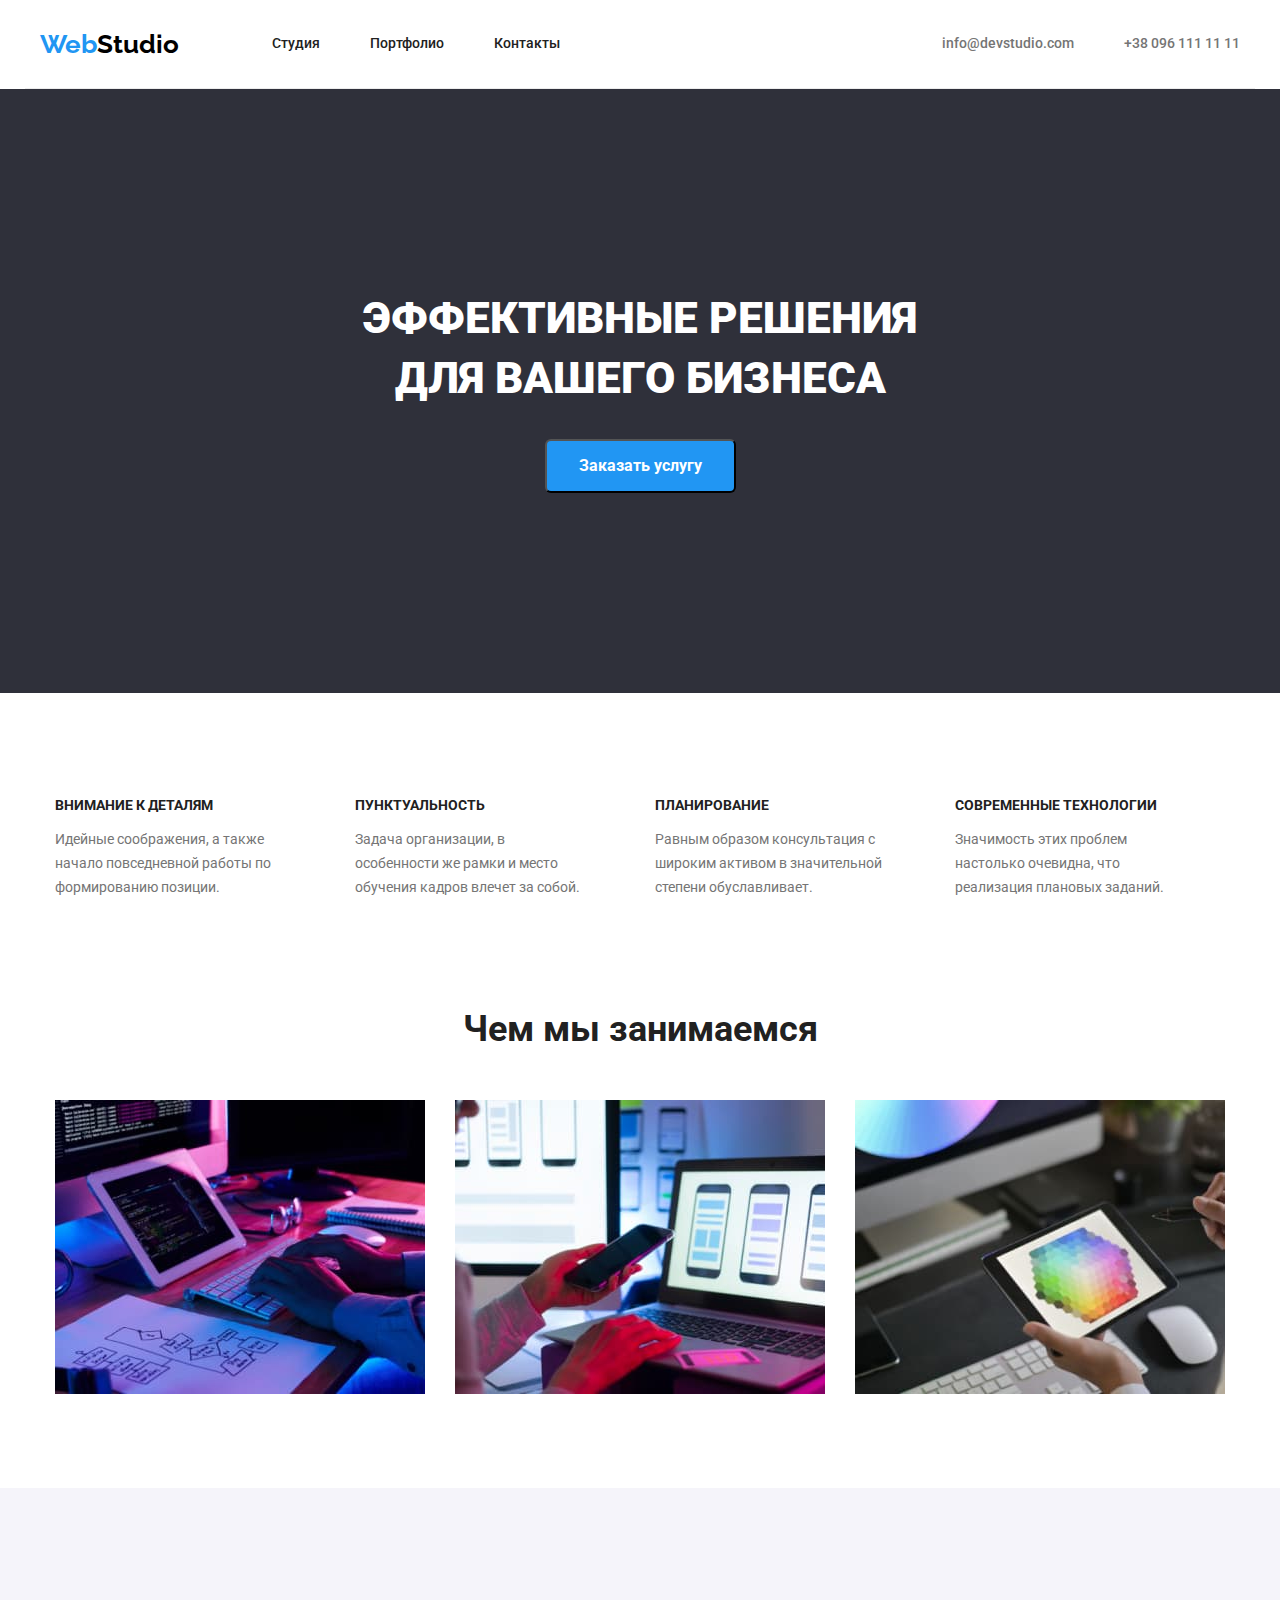
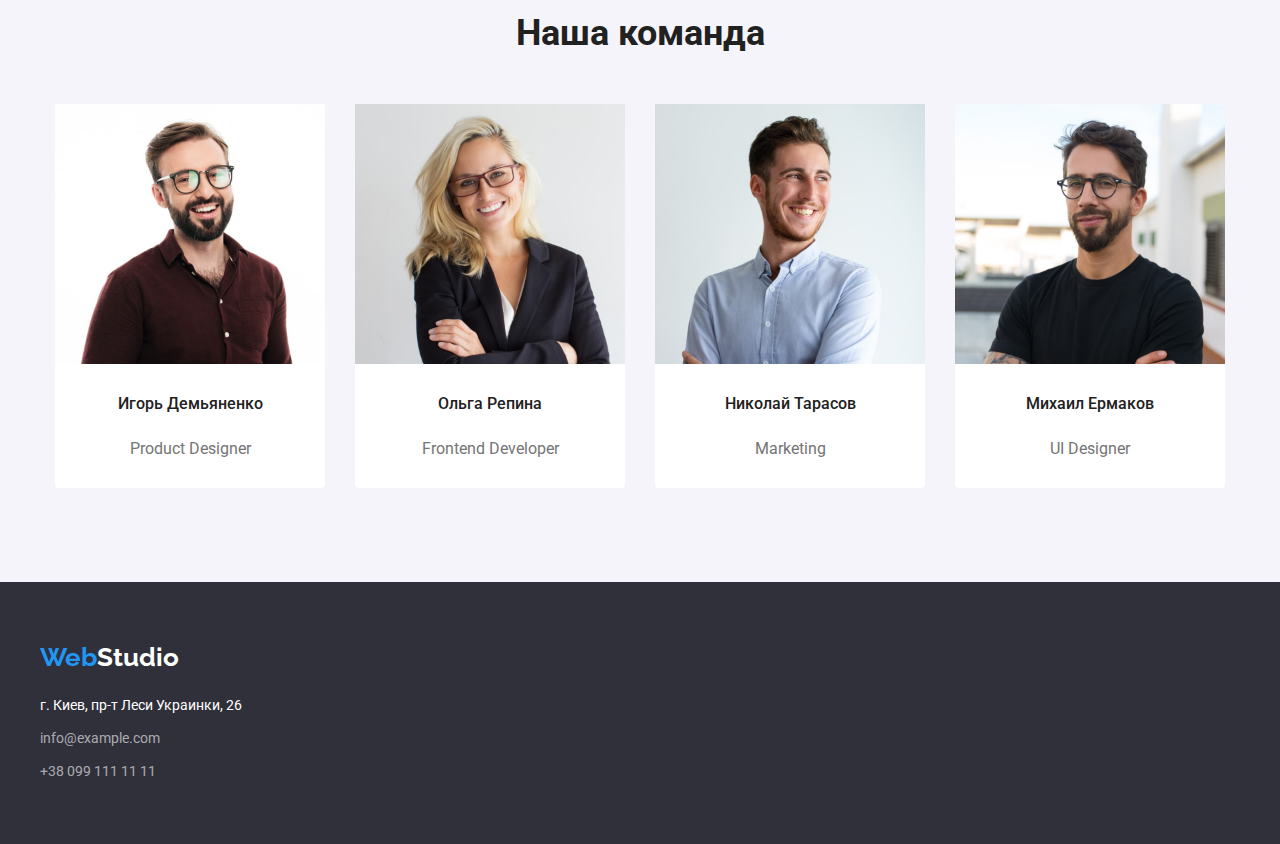
==== commit 73843c25: "add class to section" ====
--- a/index.html
+++ b/index.html
@@ -43,7 +43,7 @@
           <button type="button">Заказать услугу</button>
         </section>
         <!--Преимущества-->
-        <section>
+        <section class="advantages-sec">
           <ul class="advantages">
             <li class="advantage-item">
               <h2>Внимание к деталям</h2>
--- a/css/styles.css
+++ b/css/styles.css
@@ -12,7 +12,6 @@
 
 /* Шапка */
 .container-content {
-  width: 1230px;
   margin-left: auto;
   margin-right: auto;
 }
@@ -249,6 +248,10 @@
 
 /* Преимущества */
 
+.advantages-sec {
+  display: flex;
+}
+
 .advantages {
   display: flex;
   margin-top: 94px;
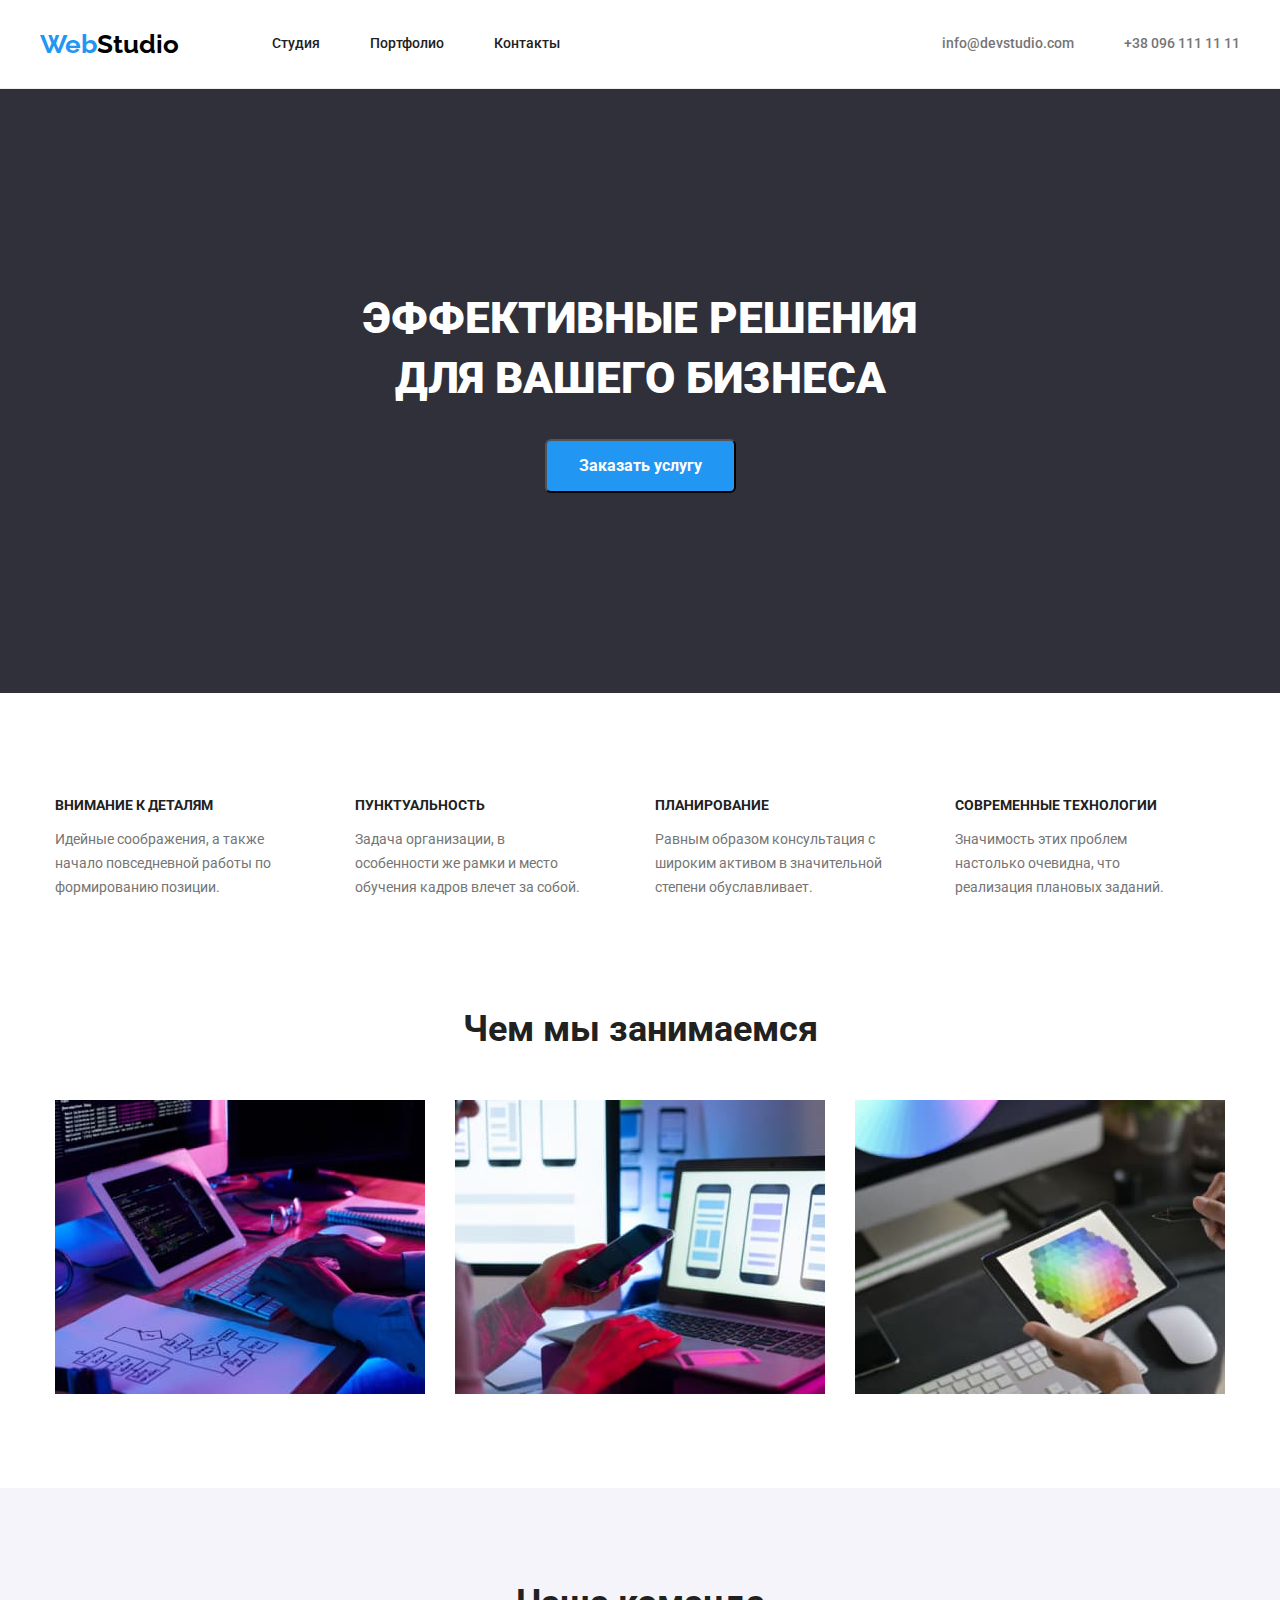
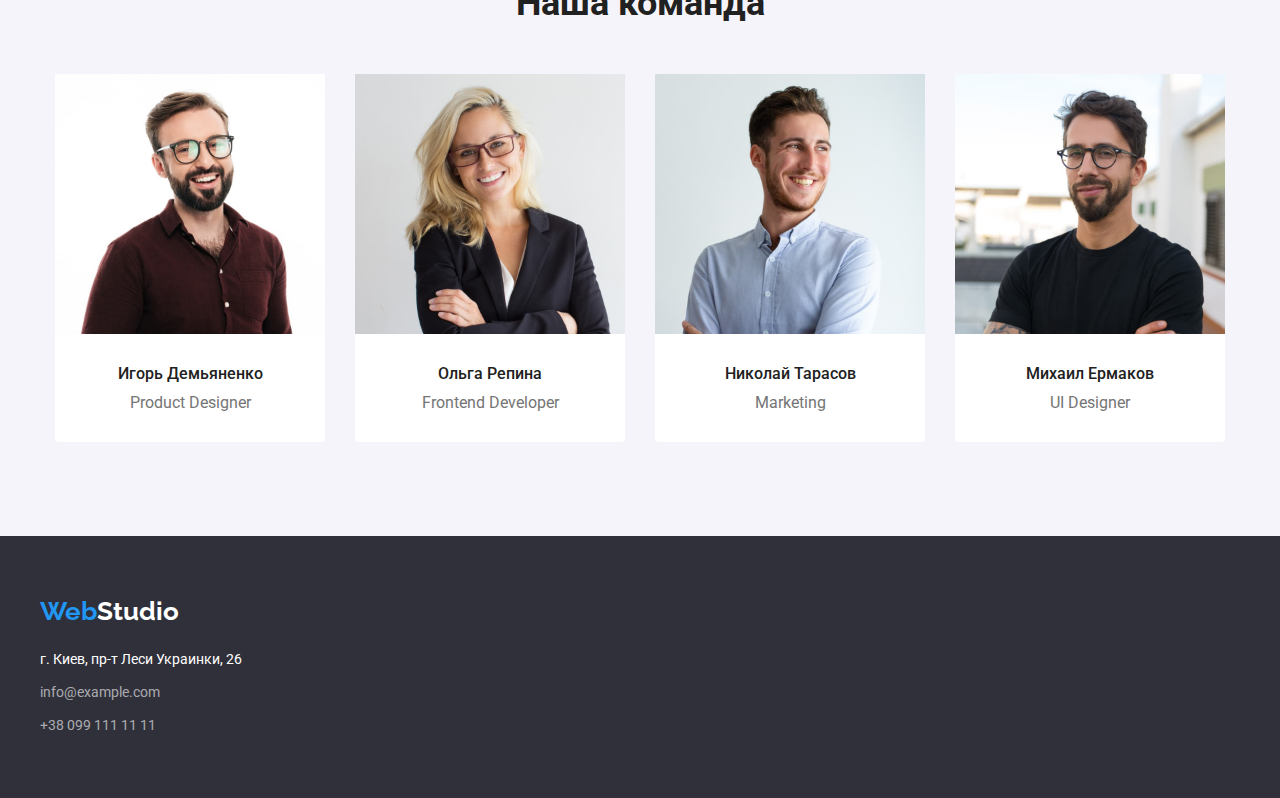
==== commit 8403ab24: "HW3 mistakes part2" ====
--- a/index.html
+++ b/index.html
@@ -43,77 +43,98 @@
           <button type="button">Заказать услугу</button>
         </section>
         <!--Преимущества-->
-        <section class="advantages-sec">
-          <ul class="advantages">
-            <li class="advantage-item">
-              <h2>Внимание к деталям</h2>
-              <p>
-                Идейные соображения, а также начало повседневной работы по формированию позиции.
-              </p>
-            </li>
-            <li class="advantage-item">
-              <h2>Пунктуальность</h2>
-              <p>
-                Задача организации, в особенности же рамки и место обучения кадров влечет за собой.
-              </p>
-            </li>
-            <li class="advantage-item">
-              <h2>Планирование</h2>
-              <p>
-                Равным образом консультация с широким активом в значительной степени обуславливает.
-              </p>
-            </li>
-            <li class="advantage-item">
-              <h2>Современные технологии</h2>
-              <p>Значимость этих проблем настолько очевидна, что реализация плановых заданий.</p>
-            </li>
-          </ul>
+        <section>
+          <div class="container-advantages">
+            <ul class="advantages">
+              <li class="advantage-item">
+                <h2 class="advantages-title">Внимание к деталям</h2>
+                <p>
+                  Идейные соображения, а также начало повседневной работы по формированию позиции.
+                </p>
+              </li>
+              <li class="advantage-item">
+                <h2 class="advantages-title">Пунктуальность</h2>
+                <p>
+                  Задача организации, в особенности же рамки и место обучения кадров влечет за
+                  собой.
+                </p>
+              </li>
+              <li class="advantage-item">
+                <h2 class="advantages-title">Планирование</h2>
+                <p>
+                  Равным образом консультация с широким активом в значительной степени
+                  обуславливает.
+                </p>
+              </li>
+              <li class="advantage-item">
+                <h2 class="advantages-title">Современные технологии</h2>
+                <p>Значимость этих проблем настолько очевидна, что реализация плановых заданий.</p>
+              </li>
+            </ul>
+          </div>
         </section>
         <!--Примеры-->
         <section class="example">
-          <h2>Чем мы занимаемся</h2>
-          <ul class="example-img">
-            <li class="img-item">
-              <img class="image" src="./images/example1.jpg" alt="набор на планшете" width="370" />
-            </li>
-            <li class="img-item">
-              <img class="image" src="./images/example2.jpg" alt="ноут и телефон" width="370" />
-            </li>
-            <li class="img-item">
-              <img
-                class="image"
-                src="./images/example3.jpg"
-                alt="цветовая таблица на планшете"
-                width="370"
-              />
-            </li>
-          </ul>
+          <div class="container-example">
+            <h2 class="section-title">Чем мы занимаемся</h2>
+            <ul class="example-img">
+              <li class="img-item">
+                <img
+                  class="image"
+                  src="./images/example1.jpg"
+                  alt="набор на планшете"
+                  width="370"
+                />
+              </li>
+              <li class="img-item">
+                <img class="image" src="./images/example2.jpg" alt="ноут и телефон" width="370" />
+              </li>
+              <li class="img-item">
+                <img
+                  class="image"
+                  src="./images/example3.jpg"
+                  alt="цветовая таблица на планшете"
+                  width="370"
+                />
+              </li>
+            </ul>
+          </div>
         </section>
         <!--Команда-->
         <section class="team">
-          <h2>Наша команда</h2>
-          <ul class="members">
-            <li class="teams">
-              <img src="./images/team1.jpg" alt="Дизайнер" width="270" />
-              <h3>Игорь Демьяненко</h3>
-              <p>Product Designer</p>
-            </li>
-            <li class="teams">
-              <img src="./images/team2.jpg" alt="Фронтэнд разрабочик" width="270" />
-              <h3>Ольга Репина</h3>
-              <p>Frontend Developer</p>
-            </li>
-            <li class="teams">
-              <img src="./images/team3.jpg" alt="Маркетолог" width="270" />
-              <h3>Николай Тарасов</h3>
-              <p>Marketing</p>
-            </li>
-            <li class="teams">
-              <img src="./images/team4.jpg" alt="Юай Дизайнер" width="270" />
-              <h3>Михаил Ермаков</h3>
-              <p>UI Designer</p>
-            </li>
-          </ul>
+          <div class="container-team">
+            <h2 class="section-title">Наша команда</h2>
+            <ul class="members">
+              <li class="team-card">
+                <img src="./images/team1.jpg" alt="Дизайнер" width="270" />
+                <div class="card-discription">
+                  <h3 class="name">Игорь Демьяненко</h3>
+                  <p class="proffesion">Product Designer</p>
+                </div>
+              </li>
+              <li class="team-card">
+                <img src="./images/team2.jpg" alt="Фронтэнд разрабочик" width="270" />
+                <div class="card-discription">
+                  <h3 class="name">Ольга Репина</h3>
+                  <p class="proffesion">Frontend Developer</p>
+                </div>
+              </li>
+              <li class="team-card">
+                <img src="./images/team3.jpg" alt="Маркетолог" width="270" />
+                <div class="card-discription">
+                  <h3 class="name">Николай Тарасов</h3>
+                  <p class="proffesion">Marketing</p>
+                </div>
+              </li>
+              <li class="team-card">
+                <img src="./images/team4.jpg" alt="Юай Дизайнер" width="270" />
+                <div class="card-discription">
+                  <h3 class="name">Михаил Ермаков</h3>
+                  <p class="proffesion">UI Designer</p>
+                </div>
+              </li>
+            </ul>
+          </div>
         </section>
       </main>
     </div>
--- a/css/styles.css
+++ b/css/styles.css
@@ -11,6 +11,11 @@
 }
 
 /* Шапка */
+
+header {
+  border-bottom: solid 1px #ececec;
+}
+
 .container-content {
   margin-left: auto;
   margin-right: auto;
@@ -42,7 +47,6 @@
   padding-right: 15px;
   align-items: center;
   justify-content: center;
-  border-bottom: 1px solid #ececec;
 }
 
 ul {
@@ -153,13 +157,16 @@
 
 /* Фильтр */
 
+.content-list {
+  padding-top: 94px;
+  padding-bottom: 94px;
+}
+
 .filter {
   display: flex;
   justify-content: center;
   margin-left: auto;
   margin-right: auto;
-  margin-top: 94px;
-  margin-bottom: 50px;
 }
 
 .filter button {
@@ -191,13 +198,13 @@
   display: flex;
   flex-wrap: wrap;
   justify-content: center;
-  flex-basis: 1100px;
-  margin-left: auto;
-  margin-right: auto;
-  margin-bottom: 94px;
+  width: 1230px;
+  margin-left: auto;
+  margin-right: auto;
+  margin-bottom: 0px;
   padding-left: 0px;
   padding-right: 0px;
-  padding-top: 0px;
+  padding-top: 50px;
   padding-bottom: 0px;
 }
 
@@ -248,13 +255,15 @@
 
 /* Преимущества */
 
-.advantages-sec {
-  display: flex;
+.container-advantages {
+  padding-top: 94px;
+  padding-bottom: 94px;
 }
 
 .advantages {
   display: flex;
-  margin-top: 94px;
+  justify-content: center;
+
   margin-left: auto;
   margin-right: auto;
   margin-bottom: 0;
@@ -272,7 +281,7 @@
   margin-right: 0px;
 }
 
-.advantages h2 {
+.advantages-title {
   font-weight: 700px;
   font-size: 14px;
   line-height: 1.14;
@@ -287,17 +296,22 @@
 
 /* Примеры */
 
-.example {
-  margin-top: 94px;
-}
-
-.example h2,
-.team h2 {
+.container-example {
+  margin-left: auto;
+  margin-right: auto;
+  margin-top: 0px;
+  margin-bottom: 0px;
+  padding-bottom: 94px;
+}
+
+.section-title {
   font-weight: 700;
   font-size: 36px;
   line-height: 1.17;
   text-align: center;
-  margin-bottom: 50px;
+  margin-top: 0px;
+  margin-bottom: 0px;
+  padding-bottom: 50px;
 }
 
 .example-img {
@@ -319,7 +333,11 @@
 
 .team {
   background-color: #f5f4fa;
-  margin-top: 94px;
+}
+
+.container-team {
+  margin-left: auto;
+  margin-right: auto;
   padding-top: 94px;
   padding-bottom: 94px;
 }
@@ -333,7 +351,7 @@
   background-color: #f5f4fa;
 }
 
-.teams {
+.team-card {
   background-color: #ffffff;
   display: flex;
   flex-direction: column;
@@ -341,25 +359,44 @@
   border-radius: 4px;
   text-align: center;
   margin-right: 30px;
-}
-
-.teams:last-child {
-  margin-right: 0px;
-}
-
-.teams h3 {
+  padding-bottom: 0px;
+}
+
+.team-card:last-child {
+  margin-right: 0px;
+}
+
+.card-discription {
+  padding-top: 30px;
+  padding-bottom: 30px;
+}
+
+.name {
   font-weight: 500;
   font-size: 16px;
   line-height: 1.19;
-  margin-top: 30px;
+  padding-top: 0px;
+  padding-bottom: 0px;
+  padding-left: 0px;
+  padding-right: 0px;
+  margin-top: 0px;
   margin-bottom: 10px;
-}
-
-.teams p {
+  margin-left: 0px;
+  margin-right: 0px;
+}
+
+.proffesion {
   color: #757575;
   font-size: 16px;
   line-height: 1.19;
-  margin-bottom: 30px;
+  padding-top: 0px;
+  padding-bottom: 0px;
+  padding-left: 0px;
+  padding-right: 0px;
+  margin-top: 0px;
+  margin-bottom: 0px;
+  margin-left: 0px;
+  margin-right: 0px;
 }
 
 /* Подвал */
@@ -369,17 +406,20 @@
 }
 
 .container-foot {
+  display: flex;
+  flex-direction: column;
+  align-items: flex-start;
   width: 1230px;
   margin-left: auto;
   margin-right: auto;
+  padding-top: 60px;
+  padding-bottom: 60px;
+  padding-left: 15px;
+  padding-right: 15px;
 }
 
 .logo-psn {
   display: block;
-  margin-left: auto;
-  margin-right: auto;
-  padding-top: 60px;
-  padding-left: 15px;
 }
 
 .logo-f {
@@ -399,13 +439,8 @@
 .foot-psn {
   display: flex;
   flex-direction: column;
-  margin-left: auto;
-  margin-right: auto;
-  margin-top: 20px;
-  margin-bottom: 0px;
-  padding-left: 15px;
+  padding-top: 20px;
   padding-right: 15px;
-  padding-bottom: 60px;
 }
 
 .foot-item {
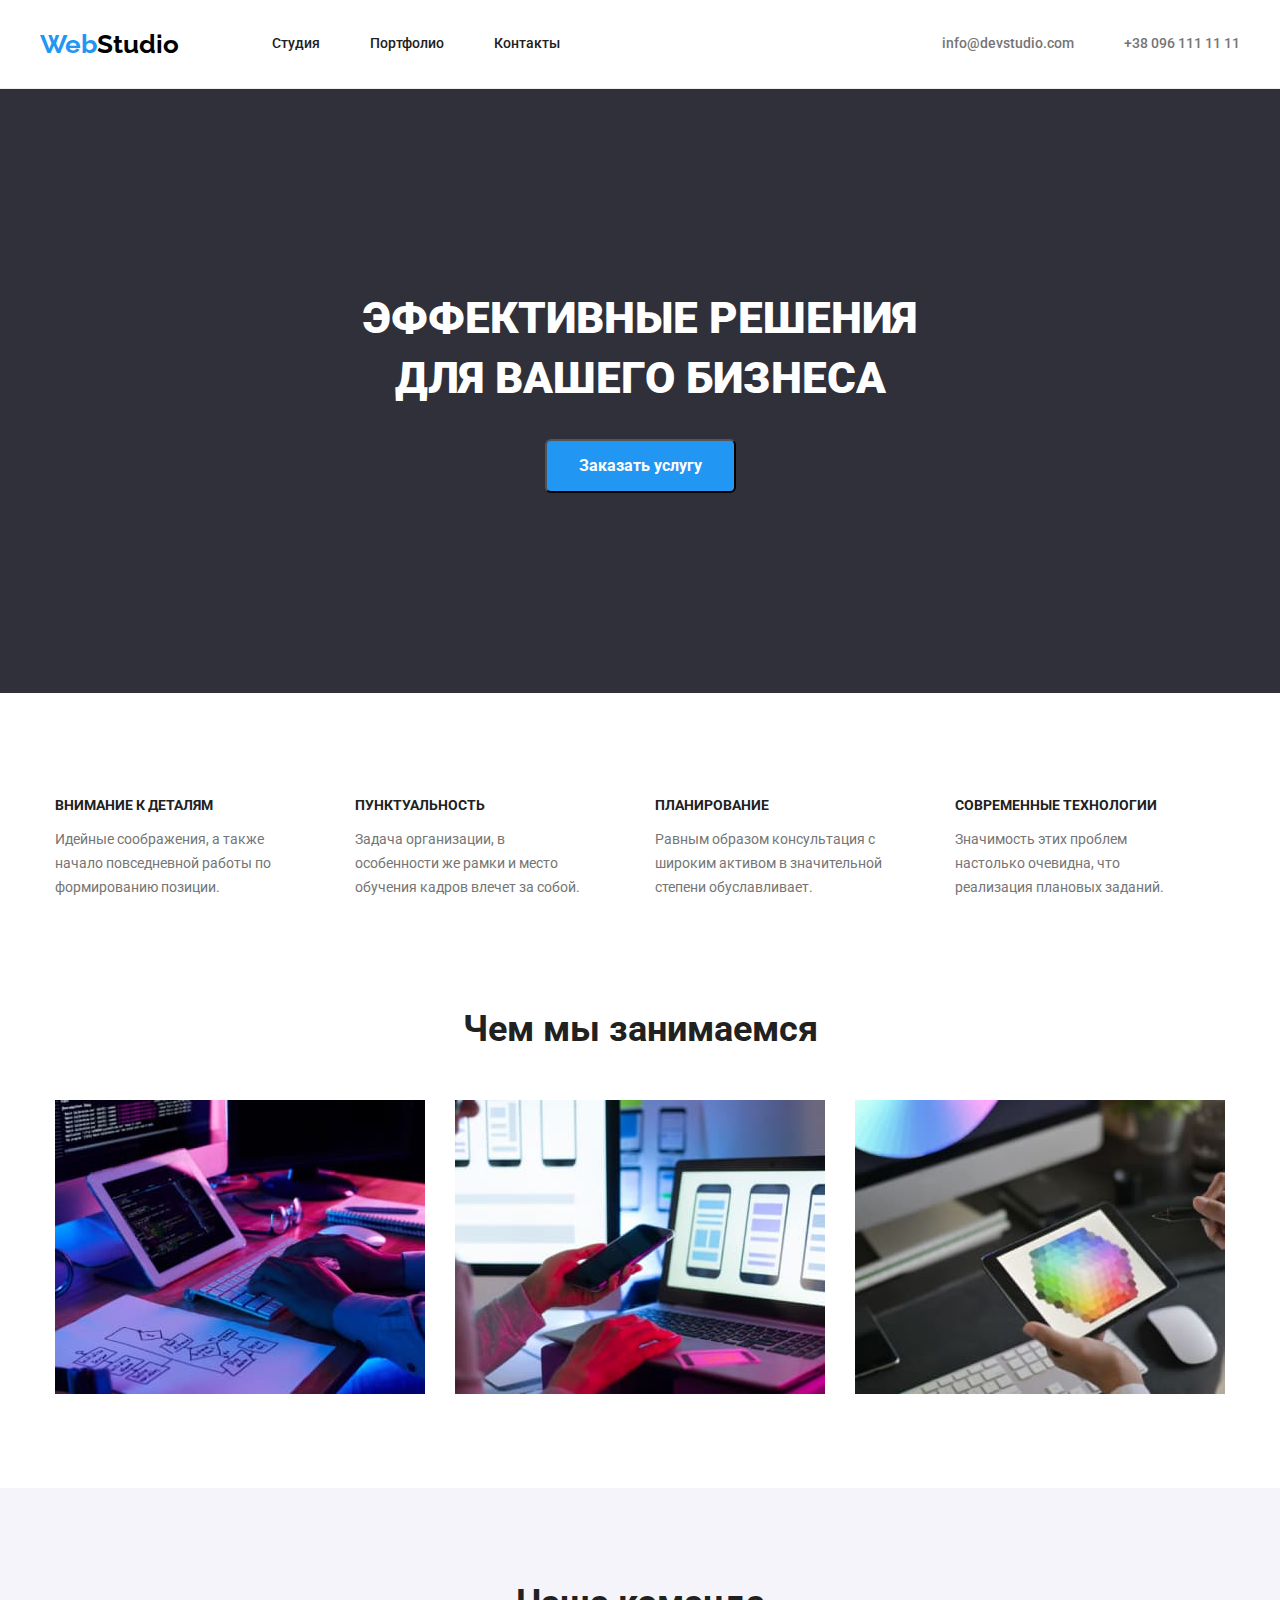
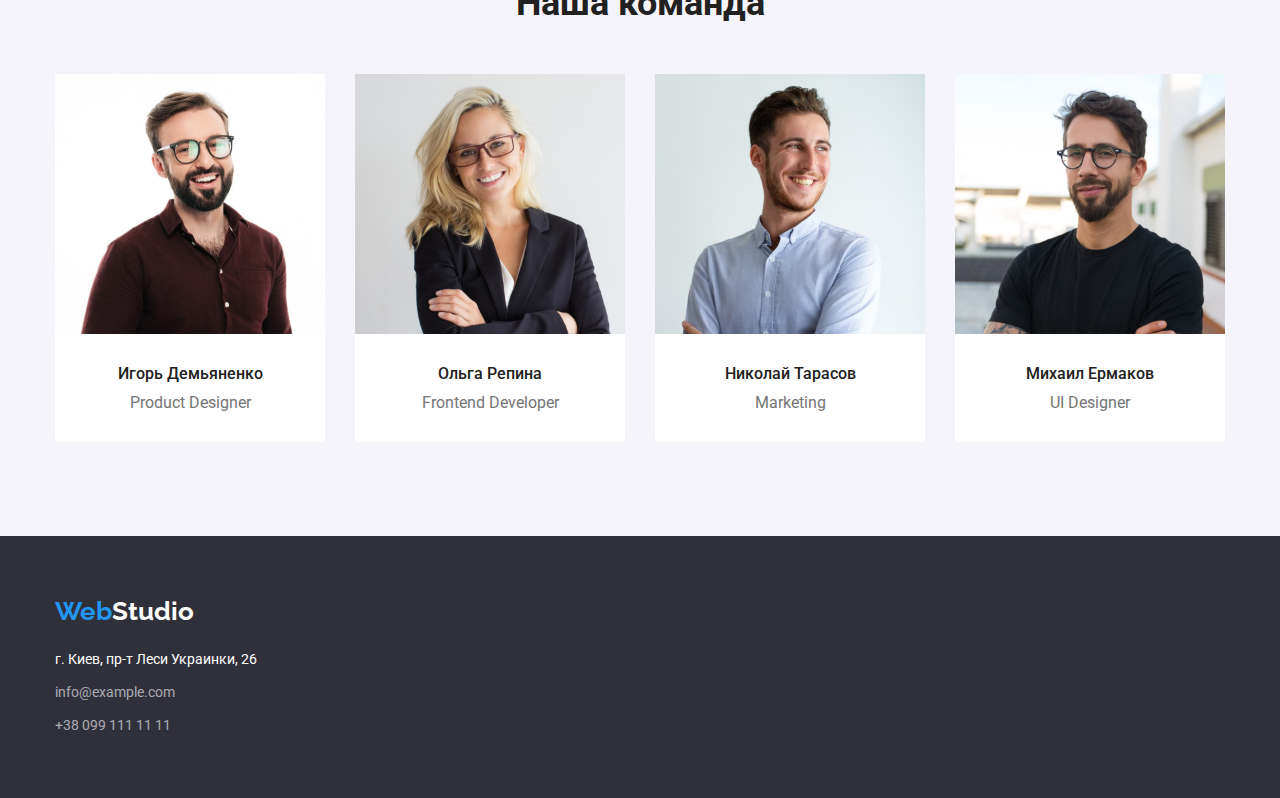
==== commit 6ce058ff: "Правки" ====
--- a/index.html
+++ b/index.html
@@ -35,109 +35,102 @@
         </ul>
       </div>
     </header>
-    <div class="container-content">
-      <main>
-        <!--Герой-->
-        <section class="hero">
+    <main>
+      <!--Герой-->
+      <section class="hero">
+        <div class="container">
           <h1>Эффективные решения для вашего бизнеса</h1>
           <button type="button">Заказать услугу</button>
-        </section>
-        <!--Преимущества-->
-        <section>
-          <div class="container-advantages">
-            <ul class="advantages">
-              <li class="advantage-item">
-                <h2 class="advantages-title">Внимание к деталям</h2>
-                <p>
-                  Идейные соображения, а также начало повседневной работы по формированию позиции.
-                </p>
-              </li>
-              <li class="advantage-item">
-                <h2 class="advantages-title">Пунктуальность</h2>
-                <p>
-                  Задача организации, в особенности же рамки и место обучения кадров влечет за
-                  собой.
-                </p>
-              </li>
-              <li class="advantage-item">
-                <h2 class="advantages-title">Планирование</h2>
-                <p>
-                  Равным образом консультация с широким активом в значительной степени
-                  обуславливает.
-                </p>
-              </li>
-              <li class="advantage-item">
-                <h2 class="advantages-title">Современные технологии</h2>
-                <p>Значимость этих проблем настолько очевидна, что реализация плановых заданий.</p>
-              </li>
-            </ul>
-          </div>
-        </section>
-        <!--Примеры-->
-        <section class="example">
-          <div class="container-example">
-            <h2 class="section-title">Чем мы занимаемся</h2>
-            <ul class="example-img">
-              <li class="img-item">
-                <img
-                  class="image"
-                  src="./images/example1.jpg"
-                  alt="набор на планшете"
-                  width="370"
-                />
-              </li>
-              <li class="img-item">
-                <img class="image" src="./images/example2.jpg" alt="ноут и телефон" width="370" />
-              </li>
-              <li class="img-item">
-                <img
-                  class="image"
-                  src="./images/example3.jpg"
-                  alt="цветовая таблица на планшете"
-                  width="370"
-                />
-              </li>
-            </ul>
-          </div>
-        </section>
-        <!--Команда-->
-        <section class="team">
-          <div class="container-team">
-            <h2 class="section-title">Наша команда</h2>
-            <ul class="members">
-              <li class="team-card">
-                <img src="./images/team1.jpg" alt="Дизайнер" width="270" />
-                <div class="card-discription">
-                  <h3 class="name">Игорь Демьяненко</h3>
-                  <p class="proffesion">Product Designer</p>
-                </div>
-              </li>
-              <li class="team-card">
-                <img src="./images/team2.jpg" alt="Фронтэнд разрабочик" width="270" />
-                <div class="card-discription">
-                  <h3 class="name">Ольга Репина</h3>
-                  <p class="proffesion">Frontend Developer</p>
-                </div>
-              </li>
-              <li class="team-card">
-                <img src="./images/team3.jpg" alt="Маркетолог" width="270" />
-                <div class="card-discription">
-                  <h3 class="name">Николай Тарасов</h3>
-                  <p class="proffesion">Marketing</p>
-                </div>
-              </li>
-              <li class="team-card">
-                <img src="./images/team4.jpg" alt="Юай Дизайнер" width="270" />
-                <div class="card-discription">
-                  <h3 class="name">Михаил Ермаков</h3>
-                  <p class="proffesion">UI Designer</p>
-                </div>
-              </li>
-            </ul>
-          </div>
-        </section>
-      </main>
-    </div>
+        </div>
+      </section>
+      <!--Преимущества-->
+      <section class="adv">
+        <div class="container">
+          <ul class="advantages">
+            <li class="advantage-item">
+              <h2 class="advantages-title">Внимание к деталям</h2>
+              <p>
+                Идейные соображения, а также начало повседневной работы по формированию позиции.
+              </p>
+            </li>
+            <li class="advantage-item">
+              <h2 class="advantages-title">Пунктуальность</h2>
+              <p>
+                Задача организации, в особенности же рамки и место обучения кадров влечет за собой.
+              </p>
+            </li>
+            <li class="advantage-item">
+              <h2 class="advantages-title">Планирование</h2>
+              <p>
+                Равным образом консультация с широким активом в значительной степени обуславливает.
+              </p>
+            </li>
+            <li class="advantage-item">
+              <h2 class="advantages-title">Современные технологии</h2>
+              <p>Значимость этих проблем настолько очевидна, что реализация плановых заданий.</p>
+            </li>
+          </ul>
+        </div>
+      </section>
+      <!--Примеры-->
+      <section class="example">
+        <div class="container">
+          <h2 class="section-title">Чем мы занимаемся</h2>
+          <ul class="example-img">
+            <li class="img-item">
+              <img class="image" src="./images/example1.jpg" alt="набор на планшете" width="370" />
+            </li>
+            <li class="img-item">
+              <img class="image" src="./images/example2.jpg" alt="ноут и телефон" width="370" />
+            </li>
+            <li class="img-item">
+              <img
+                class="image"
+                src="./images/example3.jpg"
+                alt="цветовая таблица на планшете"
+                width="370"
+              />
+            </li>
+          </ul>
+        </div>
+      </section>
+      <!--Команда-->
+      <section class="team">
+        <div class="container">
+          <h2 class="section-title">Наша команда</h2>
+          <ul class="members">
+            <li class="team-card">
+              <img src="./images/team1.jpg" alt="Дизайнер" width="270" />
+              <div class="card-discription">
+                <h3 class="name">Игорь Демьяненко</h3>
+                <p class="proffesion">Product Designer</p>
+              </div>
+            </li>
+            <li class="team-card">
+              <img src="./images/team2.jpg" alt="Фронтэнд разрабочик" width="270" />
+              <div class="card-discription">
+                <h3 class="name">Ольга Репина</h3>
+                <p class="proffesion">Frontend Developer</p>
+              </div>
+            </li>
+            <li class="team-card">
+              <img src="./images/team3.jpg" alt="Маркетолог" width="270" />
+              <div class="card-discription">
+                <h3 class="name">Николай Тарасов</h3>
+                <p class="proffesion">Marketing</p>
+              </div>
+            </li>
+            <li class="team-card">
+              <img src="./images/team4.jpg" alt="Юай Дизайнер" width="270" />
+              <div class="card-discription">
+                <h3 class="name">Михаил Ермаков</h3>
+                <p class="proffesion">UI Designer</p>
+              </div>
+            </li>
+          </ul>
+        </div>
+      </section>
+    </main>
     <!--Подвал Сайта-->
     <footer>
       <div class="container-foot">
--- a/css/styles.css
+++ b/css/styles.css
@@ -16,9 +16,12 @@
   border-bottom: solid 1px #ececec;
 }
 
-.container-content {
-  margin-left: auto;
-  margin-right: auto;
+.container {
+  width: 1200px;
+  margin-left: auto;
+  margin-right: auto;
+  padding-left: 15px;
+  padding-right: 15px;
 }
 
 .logo {
@@ -178,7 +181,7 @@
   line-height: 1.63;
   cursor: pointer;
   border-radius: 4px;
-  border-color: #ffffff;
+  border: none;
   padding: 6px 22px 6px 22px;
 }
 
@@ -198,14 +201,9 @@
   display: flex;
   flex-wrap: wrap;
   justify-content: center;
-  width: 1230px;
-  margin-left: auto;
-  margin-right: auto;
-  margin-bottom: 0px;
-  padding-left: 0px;
-  padding-right: 0px;
-  padding-top: 50px;
-  padding-bottom: 0px;
+  margin-left: auto;
+  margin-right: auto;
+  margin-top: 50px;
 }
 
 .projects-container {
@@ -216,7 +214,6 @@
   text-align: start;
   margin-bottom: 30px;
   margin-right: 30px;
-
   outline: 1px solid #eeeeee;
 }
 
@@ -228,34 +225,31 @@
   margin-bottom: 0;
 }
 
-.projects-container h {
-  margin-top: 20px;
-}
-
-.projects-container h2,
-p {
-  margin-left: 24px;
-  margin-right: 24px;
-}
-
-.projects-container p {
-  margin-top: 4px;
-  margin-bottom: 20px;
-}
-.content-list h2 {
+.project-text {
+  padding-top: 20px;
+  padding-bottom: 20px;
+  padding-left: 24px;
+  padding-right: 24px;
+}
+
+.project-name {
   font-size: 18px;
   line-height: 2;
-}
-
-.content-list p {
+  margin-top: 0px;
+  margin-bottom: 0px;
+}
+
+.project-type {
   color: #757575;
   font-size: 16px;
   line-height: 1.88;
+  margin-top: 4px;
+  margin-bottom: 0px;
 }
 
 /* Преимущества */
 
-.container-advantages {
+.adv {
   padding-top: 94px;
   padding-bottom: 94px;
 }
@@ -263,10 +257,6 @@
 .advantages {
   display: flex;
   justify-content: center;
-
-  margin-left: auto;
-  margin-right: auto;
-  margin-bottom: 0;
 }
 
 .advantage-item {
@@ -296,11 +286,7 @@
 
 /* Примеры */
 
-.container-example {
-  margin-left: auto;
-  margin-right: auto;
-  margin-top: 0px;
-  margin-bottom: 0px;
+.example {
   padding-bottom: 94px;
 }
 
@@ -310,8 +296,7 @@
   line-height: 1.17;
   text-align: center;
   margin-top: 0px;
-  margin-bottom: 0px;
-  padding-bottom: 50px;
+  margin-bottom: 50px;
 }
 
 .example-img {
@@ -333,11 +318,6 @@
 
 .team {
   background-color: #f5f4fa;
-}
-
-.container-team {
-  margin-left: auto;
-  margin-right: auto;
   padding-top: 94px;
   padding-bottom: 94px;
 }
@@ -403,17 +383,17 @@
 
 footer {
   background-color: #2f303a;
+  padding-top: 60px;
+  padding-bottom: 60px;
 }
 
 .container-foot {
   display: flex;
   flex-direction: column;
   align-items: flex-start;
-  width: 1230px;
-  margin-left: auto;
-  margin-right: auto;
-  padding-top: 60px;
-  padding-bottom: 60px;
+  width: 1200px;
+  margin-left: auto;
+  margin-right: auto;
   padding-left: 15px;
   padding-right: 15px;
 }
